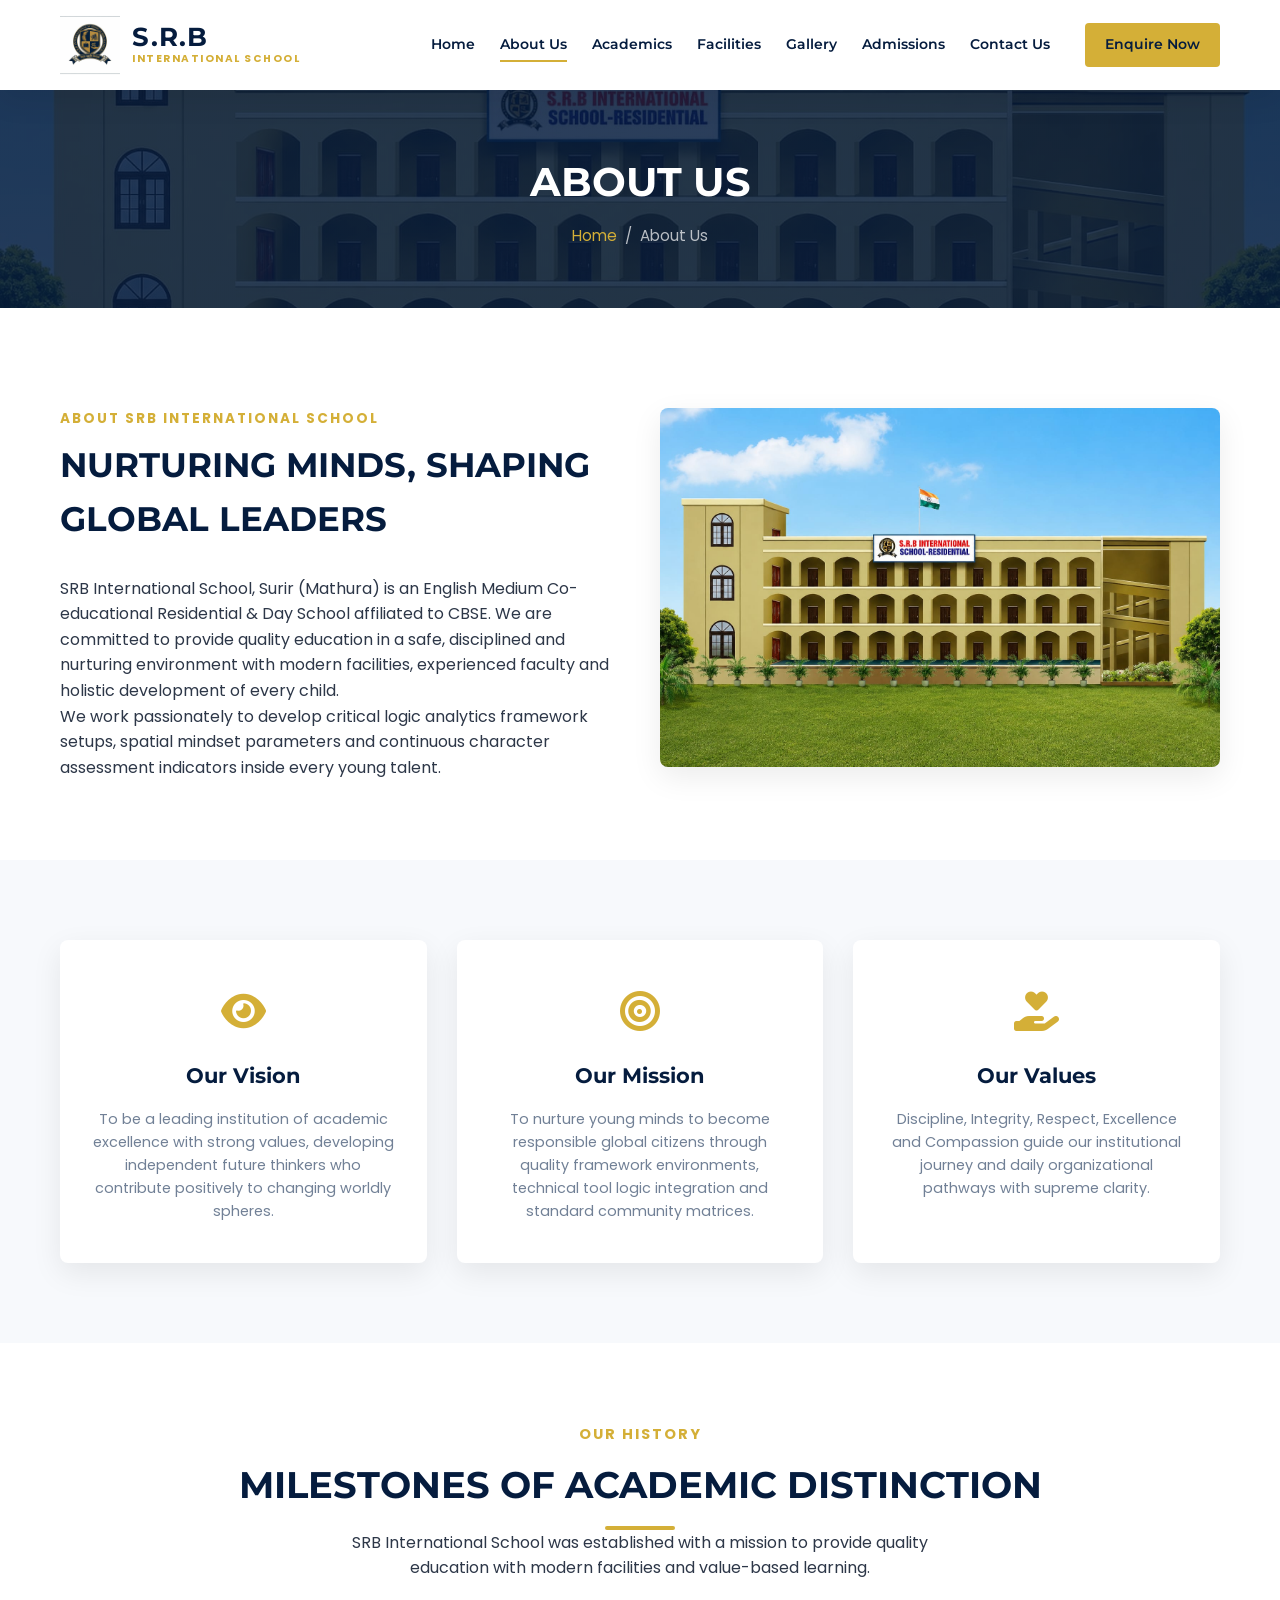
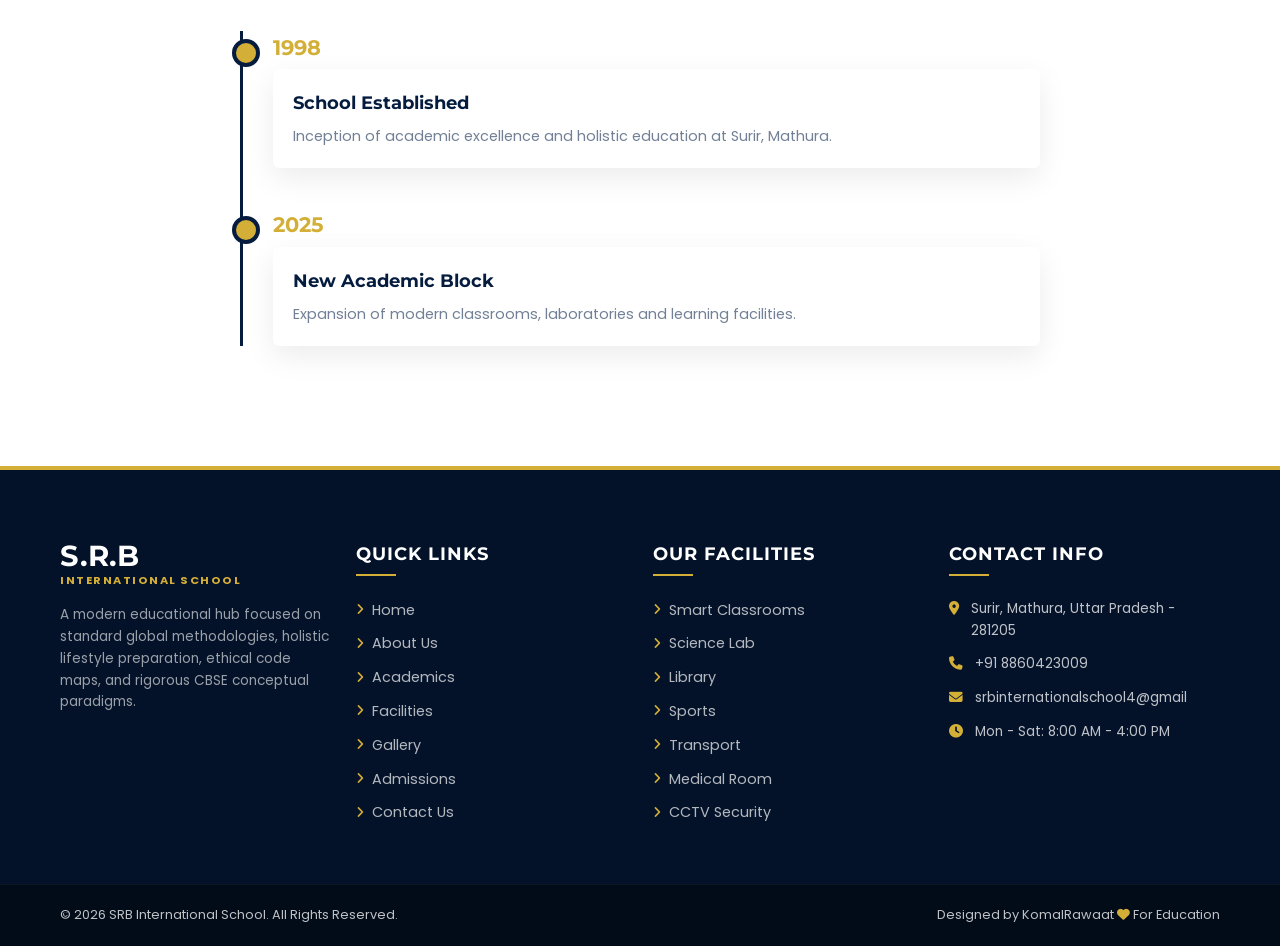
==== about.html @ 1f89658c "Initial SRB School Website" ====
<!DOCTYPE html>
<html lang="en">
<head>
    <meta charset="UTF-8">
    <meta name="viewport" content="width=device-width, initial-scale=1.0">
    <title>About Us | SRB International School</title>

    <link rel="stylesheet" href="assets/css/style.css">

    <link rel="stylesheet"
    href="https://cdnjs.cloudflare.com/ajax/libs/font-awesome/6.5.1/css/all.min.css">
</head>
<body>

<header class="main-header">
    <div class="container navbar">
        <a href="index.html" class="logo">
            		<div class="logo-icon">
    <img src="assets/images/logo.jpeg" alt="SRB International School Logo">
</div>
            <div class="logo-text">
                <h1>S.R.B</h1>
                <p>INTERNATIONAL SCHOOL</p>
            </div>
        </a>
        <nav class="nav-menu">
            <a href="index.html">Home</a>
            <a href="about.html" class="active">About Us</a>
            <a href="academics.html">Academics</a>
            <a href="facilities.html">Facilities</a>
            <a href="gallery.html">Gallery</a>
            <a href="admissions.html">Admissions</a>
            <a href="contact.html">Contact Us</a>
            <a href="admissions.html" class="btn btn-gold btn-nav">Enquire Now</a>
        </nav>
        <button class="hamburger">
            <span></span>
            <span></span>
            <span></span>
        </button>
    </div>
</header>

<section class="sub-hero" style="background-image: linear-gradient(rgba(5, 28, 62, 0.85), rgba(5, 28, 62, 0.85)), url('assets/images/campus/school-building.jpg');">
    <div class="container text-center">
        <h2>ABOUT US</h2>
        <p><a href="index.html">Home</a> &nbsp;/&nbsp; About Us</p>
    </div>
</section>

<section class="about-intro section-padding">
    <div class="container grid-2">
        <div>
            <div class="section-title-left">
                <span>ABOUT SRB INTERNATIONAL SCHOOL</span>
                <h2>Nurturing Minds, Shaping Global Leaders</h2>
            </div>
            <p>SRB International School, Surir (Mathura) is an English Medium Co-educational Residential & Day School affiliated to CBSE. We are committed to provide quality education in a safe, disciplined and nurturing environment with modern facilities, experienced faculty and holistic development of every child.</p>
            <p>We work passionately to develop critical logic analytics framework setups, spatial mindset parameters and continuous character assessment indicators inside every young talent.</p>
        </div>
        <div>
           <img src="assets/images/campus/school-building.jpg" alt="SRB International School Campus" class="img-rounded shadow">
        </div>
    </div>
</section>

<section class="vision-mission section-padding bg-light">
    <div class="container grid-3">
        <div class="vmv-card">
            <div class="vmv-icon"><i class="fas fa-eye"></i></div>
            <h3>Our Vision</h3>
            <p>To be a leading institution of academic excellence with strong values, developing independent future thinkers who contribute positively to changing worldly spheres.</p>
        </div>
        <div class="vmv-card">
            <div class="vmv-icon"><i class="fas fa-bullseye"></i></div>
            <h3>Our Mission</h3>
            <p>To nurture young minds to become responsible global citizens through quality framework environments, technical tool logic integration and standard community matrices.</p>
        </div>
        <div class="vmv-card">
            <div class="vmv-icon"><i class="fas fa-hand-holding-heart"></i></div>
            <h3>Our Values</h3>
            <p>Discipline, Integrity, Respect, Excellence and Compassion guide our institutional journey and daily organizational pathways with supreme clarity.</p>
        </div>
    </div>
</section>

<section class="history-timeline section-padding">
    <div class="container">

        <div class="section-title text-center">
            <span>OUR HISTORY</span>

            <h2>Milestones of Academic Distinction</h2>

            <p class="max-w-600">
                SRB International School was established with a mission to provide quality education with modern facilities and value-based learning.
            </p>
        </div>

        <div class="timeline-wrapper">

            <div class="timeline-item">
                <div class="timeline-year">1998</div>

                <div class="timeline-content">
                    <h3>School Established</h3>

                    <p>
                        Inception of academic excellence and holistic education at Surir, Mathura.
                    </p>
                </div>
            </div>

            <div class="timeline-item">
                <div class="timeline-year">2025</div>

                <div class="timeline-content">
                    <h3>New Academic Block</h3>

                    <p>
                        Expansion of modern classrooms, laboratories and learning facilities.
                    </p>
                </div>
            </div>

        </div>

    </div>
</section>
<footer class="footer">
    <div class="container grid-4">
        <div class="footer-col">
            <div class="footer-logo">
                <h2>S.R.B</h2>
                <p>INTERNATIONAL SCHOOL</p>
            </div>
            <p class="footer-about-text">A modern educational hub focused on standard global methodologies, holistic lifestyle preparation, ethical code maps, and rigorous CBSE conceptual paradigms.</p>
        </div>
        <div class="footer-col">
            <h3>QUICK LINKS</h3>
            <ul class="footer-links">
                <li><a href="index.html">Home</a></li>
                <li><a href="about.html">About Us</a></li>
                <li><a href="academics.html">Academics</a></li>
                <li><a href="facilities.html">Facilities</a></li>
                <li><a href="gallery.html">Gallery</a></li>
                <li><a href="admissions.html">Admissions</a></li>
                <li><a href="contact.html">Contact Us</a></li>
            </ul>
        </div>
        <div class="footer-col">
            <h3>OUR FACILITIES</h3>
            <ul class="footer-links">
                <li><a href="facilities.html">Smart Classrooms</a></li>
                <li><a href="facilities.html">Science Lab</a></li>
                <li><a href="facilities.html">Library</a></li>
                <li><a href="facilities.html">Sports</a></li>
                <li><a href="facilities.html">Transport</a></li>
                <li><a href="facilities.html">Medical Room</a></li>
                <li><a href="facilities.html">CCTV Security</a></li>
            </ul>
        </div>
        <div class="footer-col">
            <h3>CONTACT INFO</h3>
            <ul class="footer-contact">
                <li><i class="fas fa-map-marker-alt"></i> Surir, Mathura, Uttar Pradesh - 281205</li>
                <li><i class="fas fa-phone"></i> +91 8860423009</li>
                <li><i class="fas fa-envelope"></i> srbinternationalschool4@gmail</li>
                <li><i class="fas fa-clock"></i> Mon - Sat: 8:00 AM - 4:00 PM</li>
            </ul>
        </div>
    </div>
    <div class="footer-bottom">
        <div class="container footer-bottom-content">
            <p>&copy; 2026 SRB International School. All Rights Reserved.</p>
            <p>Designed by KomalRawaat <i class="fas fa-heart" style="color: #d4af37;"></i> For Education</p>
        </div>
    </div>
</footer>

<script src="assets/js/script.js"></script>
</body>
</html>
---- assets/css/style.css ----
/* CSS STYLING PARADIGMS - SRB INTERNATIONAL SCHOOL */
@import url('https://fonts.googleapis.com/css2?family=Montserrat:wght@400;500;600;700;800&family=Poppins:wght@300;400;500;600&display=swap');

:root {
--primary-blue: #051c3e;
--secondary-blue: #0b3266;
--gold: #d4af37;
--gold-hover: #bda030;
--light-grey: #f7f9fc;
--dark-text: #2d3748;
--light-text: #718096;
--white: #ffffff;
--transition-fast: all 0.3s cubic-bezier(0.4, 0, 0.2, 1);
--shadow-premium: 0 10px 30px rgba(0, 0, 0, 0.08);
}

/* Base Document Overrides */

*{
margin: 0;
padding: 0;
box-sizing: border-box;
}

html {
scroll-behavior: smooth;
font-size: 16px;
}

body {
font-family: 'Poppins', sans-serif;
color: var(--dark-text);
line-height: 1.6;
background-color: var(--white);
overflow-x: hidden;
}

h1, h2, h3, h4, h5, h6 {
font-family: 'Montserrat', sans-serif;
color: var(--primary-blue);
font-weight: 700;
}

a {
text-decoration: none;
color: inherit;
transition: var(--transition-fast);
}

img {
max-width: 100%;
height: auto;
display: block;
}

.shadow{
box-shadow: var(--shadow-premium);
}

/* Layout Utilities */
.container {
width: 100%;
max-width: 1200px;
margin: 0 auto;
padding: 0 20px;
}

.section-padding {
padding: 80px 0;
}

.logo-icon{
width:60px;
height:60px;
background:none;
}

.logo-icon img{
width:100%;
height:100%;
object-fit:contain;
}

.bg-light { background-color: var(--light-grey); }
.bg-blue { background-color: var(--primary-blue); }
.text-white { color: var(--white); }
.text-white-50 { color: rgba(255, 255, 255, 0.7); }
.gold-text { color: var(--gold); }
.bold { font-weight: 600; }
.text-center { text-align: center; }
.mt-2 { margin-top: 10px; }
.mt-3 { margin-top: 20px; }
.mt-4 { margin-top: 35px; }
.mt-5 { margin-top: 50px; }
.mb-2 { margin-bottom: 10px; }
.mb-3 { margin-bottom: 20px; }
.mb-4 { margin-bottom: 30px; }
.pb-2 { padding-bottom: 10px; }
.w-100 { width: 100%; }
.max-w-600 { max-width: 600px; margin-left: auto; margin-right: auto; }
.max-w-800 { max-width: 800px; margin-left: auto; margin-right: auto; }
.border-bottom { border-bottom: 1px solid rgba(0,0,0,0.1); }
.img-rounded { border-radius: 8px; }
.overflow-hidden { overflow: hidden; }

.grid-2 { display: grid; grid-template-columns: repeat(auto-fit, minmax(450px, 1fr)); gap: 40px; }
.grid-2-wide {
    display: grid;
    grid-template-columns: 1fr 1fr;
    gap: 50px;
    align-items: start;
}
.grid-3 { display: grid; grid-template-columns: repeat(auto-fit, minmax(320px, 1fr)); gap: 30px; }
.grid-4 { display: grid; grid-template-columns: repeat(auto-fit, minmax(240px, 1fr)); gap: 25px; }
.flex-center { display: flex; justify-content: center; align-items: center; }

/* Section Header Typography */
.section-title { margin-bottom: 50px; }
.section-title span { color: var(--gold); font-size: 0.9rem; font-weight: 700; letter-spacing: 2px; text-transform: uppercase; display: block; margin-bottom: 10px; }
.section-title h2 { font-size: 2.3rem; position: relative; padding-bottom: 15px; text-transform: uppercase; }
.section-title h2::after { content: ''; position: absolute; bottom: 0; left: 50%; transform: translateX(-50%); width: 70px; height: 4px; background: var(--gold); border-radius: 2px; }

.section-title-left { margin-bottom: 30px; }
.section-title-left span { color: var(--gold); font-size: 0.85rem; font-weight: 700; letter-spacing: 2px; text-transform: uppercase; display: block; margin-bottom: 8px; }
.section-title-left h2 { font-size: 2.1rem; text-transform: uppercase; }

/* Interactive UI Elements Button sets */
.btn {
display: inline-flex;
align-items: center;
gap: 10px;
padding: 12px 28px;
font-family: 'Montserrat', sans-serif;
font-weight: 600;
font-size: 0.9rem;
border-radius: 4px;
cursor: pointer;
transition: var(--transition-fast);
border: 2px solid transparent;
}
.btn-gold { background-color: var(--gold); color: var(--primary-blue); }
.btn-gold:hover { background-color: var(--gold-hover); transform: translateY(-2px); }
.btn-blue { background-color: var(--primary-blue); color: var(--white); }
.btn-blue:hover { background-color: var(--secondary-blue); transform: translateY(-2px); }
.btn-outline { background-color: transparent; border-color: var(--white); color: var(--white); }
.btn-outline:hover { background-color: var(--white); color: var(--primary-blue); }
.btn-lg { padding: 15px 35px; font-size: 1rem; }

/* Top Layout Header Component */
.top-bar { background-color: var(--primary-blue); color: var(--white); font-size: 0.85rem; padding: 10px 0; border-bottom: 1px solid rgba(255,255,255,0.1); }
.top-bar-content { display: flex; justify-content: space-between; align-items: center; flex-wrap: wrap; gap: 10px; }
.top-info { display: flex; gap: 20px; flex-wrap: wrap; }
.top-info span i { color: var(--gold); margin-right: 5px; }
.top-social { display: flex; gap: 15px; }
.top-social a { color: rgba(255,255,255,0.8); }
.top-social a:hover { color: var(--gold); }

/* Sticky Main Navigation Header */
/* Sticky Main Navigation Header */
.main-header {
    background-color: var(--white);
    box-shadow: var(--shadow-premium);
    position: sticky;
    top: 0;
    z-index: 1000;
    padding: 15px 0;
}

.navbar {
    display: flex;
    justify-content: space-between;
    align-items: center;
}

.logo {
    display: flex;
    align-items: center;
    gap: 12px;
}

.logo-icon {
    width: 60px;
    height: 60px;
    background: none;
    display: flex;
    align-items: center;
    justify-content: center;
}

.logo-icon img {
    width: 100%;
    height: 100%;
    object-fit: contain;
}

.logo-text h1 {
    font-size: 1.6rem;
    line-height: 1.1;
    letter-spacing: 1px;
    color: var(--primary-blue);
}

.logo-text p {
    font-size: 0.65rem;
    font-weight: 700;
    letter-spacing: 1.5px;
    color: var(--gold);
}

.nav-menu {
    display: flex;
    align-items: center;
    gap: 25px;
}

.nav-menu a {
    font-family: 'Montserrat', sans-serif;
    font-weight: 600;
    font-size: 0.9rem;
    color: var(--primary-blue);
    position: relative;
    padding: 5px 0;
}

.nav-menu a:not(.btn-nav)::after {
    content: '';
    position: absolute;
    bottom: 0;
    left: 0;
    width: 0;
    height: 2px;
    background-color: var(--gold);
    transition: var(--transition-fast);
}

.nav-menu a:not(.btn-nav):hover::after,
.nav-menu a.active::after {
    width: 100%;
}

.btn-nav {
    margin-left: 10px;
    padding: 8px 18px !important;
}

.hamburger { display: none; background: none; border: none; cursor: pointer; flex-direction: column; gap: 6px; }
.hamburger span { display: block; width: 25px; height: 3px; background-color: var(--primary-blue); transition: var(--transition-fast); }

/* Main Screen Hero Layout banner */
.hero-banner { background-size: cover; background-position: center; min-height: 80vh; display: flex; align-items: center; color: var(--white); padding: 60px 0; }
.hero-content { max-width: 800px; }
.hero-content h4 { color: var(--gold); font-size: 1.1rem; letter-spacing: 3px; margin-bottom: 15px; }
.hero-content h2 { font-size: 3.5rem; color: var(--white); line-height: 1.2; margin-bottom: 10px; }
.hero-content h3 { font-size: 1.8rem; color: rgba(255,255,255,0.9); font-weight: 500; margin-bottom: 25px; }
.hero-content p { font-size: 1.1rem; color: rgba(255,255,255,0.8); margin-bottom: 35px; max-width: 650px; }
.hero-btns { display: flex; gap: 20px; flex-wrap: wrap; }

/* Subpage Hero Title Blocks */
.sub-hero { background-size: cover; background-position: center; padding: 60px 0; color: var(--white); margin-bottom: 20px; }
.sub-hero h2 { font-size: 2.5rem; color: var(--white); text-transform: uppercase; margin-bottom: 10px; }
.sub-hero p { font-size: 0.95rem; color: rgba(255,255,255,0.7); }
.sub-hero p a { color: var(--gold); }

/* Welcome Section Components */
.welcome-text p { color: var(--light-text); margin-bottom: 20px; }
.welcome-img { position: relative; }
.welcome-img img { width: 100%; border-radius: 8px; box-shadow: var(--shadow-premium); object-fit: cover; height: 400px; }
.experience-badge { position: absolute; bottom: -20px; left: -20px; background-color: var(--gold); color: var(--primary-blue); padding: 20px; border-radius: 8px; box-shadow: var(--shadow-premium); text-align: center; }
.experience-badge h3 { font-size: 2rem; color: var(--primary-blue); line-height: 1; }
.experience-badge p { font-size: 0.8rem; font-weight: 700; text-transform: uppercase; }

/* Feature Element Cards */
.feature-card { background-color: var(--white); padding: 35px 25px; border-radius: 6px; box-shadow: var(--shadow-premium); border-bottom: 3px solid transparent; transition: var(--transition-fast); text-align: center; }
.feature-card:hover { border-bottom-color: var(--gold); transform: translateY(-5px); }
.icon-box { width: 65px; height: 65px; border-radius: 50%; background-color: rgba(5, 28, 62, 0.05); color: var(--primary-blue); display: flex; align-items: center; justify-content: center; font-size: 1.8rem; margin: 0 auto 20px; transition: var(--transition-fast); }
.feature-card:hover .icon-box { background-color: var(--primary-blue); color: var(--gold); }
.feature-card h3 { font-size: 1.15rem; margin-bottom: 12px; }
.feature-card p { font-size: 0.9rem; color: var(--light-text); }

/* Academic Programs Grid elements */
.program-card { background-color: var(--white); border-radius: 8px; overflow: hidden; box-shadow: var(--shadow-premium); transition: var(--transition-fast); }
.program-card:hover { transform: translateY(-5px); }
.program-img img { width: 100%; height: 220px; object-fit: cover; transition: var(--transition-fast); }
.program-card:hover .program-img img { transform: scale(1.05); }
.program-info { padding: 25px; }
.program-info h3 { font-size: 1.25rem; margin-bottom: 12px; }
.program-info p { font-size: 0.9rem; color: var(--light-text); margin-bottom: 15px; }
.text-link { font-weight: 600; color: var(--gold); font-size: 0.9rem; display: inline-flex; align-items: center; gap: 5px; }
.text-link:hover { color: var(--primary-blue); }

/* Facility Mini Modules */
.facility-item-home { background-color: var(--white); padding: 25px; border-radius: 6px; box-shadow: var(--shadow-premium); display: flex; flex-direction: column; gap: 10px; transition: var(--transition-fast); }
.facility-item-home:hover { background-color: var(--primary-blue); color: var(--white); }
.facility-item-home i { font-size: 2rem; color: var(--gold); margin-bottom: 5px; }
.facility-item-home h3 { font-size: 1.15rem; }
.facility-item-home:hover h3 { color: var(--white); }
.facility-item-home p { font-size: 0.9rem; color: var(--light-text); }
.facility-item-home:hover p { color: rgba(255,255,255,0.8); }

/* Campus Preview Images layout block */
.gallery-preview-item { overflow: hidden; border-radius: 6px; height: 200px; box-shadow: var(--shadow-premium); }
.gallery-preview-item img { width: 100%; height: 100%; object-fit: cover; transition: var(--transition-fast); }
.gallery-preview-item:hover img { transform: scale(1.08); filter: brightness(0.8); }

/* Parental Testimonials Section elements */
.testimonial-card { background-color: rgba(255, 255, 255, 0.05); padding: 30px; border-radius: 8px; border: 1px solid rgba(255,255,255,0.1); display: flex; flex-direction: column; justify-content: space-between; }
.stars { color: var(--gold); margin-bottom: 15px; font-size: 0.85rem; }
.testimonial-card p { font-style: italic; font-size: 0.95rem; color: rgba(255,255,255,0.8); margin-bottom: 20px; }
.parent-info h4 { color: var(--white); font-size: 1rem; }
.parent-info span { font-size: 0.8rem; color: var(--gold); font-weight: 500; }

/* CTAs Banner layouts */
.admissions-cta { background-size: cover; background-position: center; color: var(--primary-blue); }
.admissions-cta h2 { font-size: 2.3rem; margin-bottom: 10px; color: var(--primary-blue); text-transform: uppercase; }
.admissions-cta p { font-size: 1.1rem; font-weight: 500; margin-bottom: 25px; }

/* Vision Mission values elements block */
.vmv-card { background-color: var(--white); padding: 40px 30px; border-radius: 8px; box-shadow: var(--shadow-premium); text-align: center; }
.vmv-icon { font-size: 2.5rem; color: var(--gold); margin-bottom: 15px; }
.vmv-card h3 { font-size: 1.3rem; margin-bottom: 15px; }
.vmv-card p { font-size: 0.9rem; color: var(--light-text); }

/* History timeline setup architecture */
.timeline-wrapper { position: relative; max-width: 800px; margin: 40px auto 0; padding-left: 30px; border-left: 3px solid var(--primary-blue); }
.timeline-item { position: relative; margin-bottom: 40px; }
.timeline-year { font-family: 'Montserrat', sans-serif; font-size: 1.3rem; font-weight: 700; color: var(--gold); margin-bottom: 5px; }
.timeline-content { background-color: var(--white); padding: 20px; border-radius: 6px; box-shadow: var(--shadow-premium); }
.timeline-content h3 { font-size: 1.1rem; margin-bottom: 8px; }
.timeline-content p { font-size: 0.9rem; color: var(--light-text); }
.timeline-item::before { content: ''; position: absolute; left: -41.5px; top: 8px; width: 20px; height: 20px; border-radius: 50%; background-color: var(--gold); border: 4px solid var(--primary-blue); }

/* Academic approach cards detailed lists */
.approach-item { background-color: var(--white); padding: 25px 20px; border-radius: 6px; box-shadow: var(--shadow-premium); }
.approach-icon { font-size: 2.2rem; color: var(--primary-blue); margin-bottom: 12px; }
.approach-item h3 { font-size: 1.1rem; margin-bottom: 8px; }
.approach-item p { font-size: 0.85rem; color: var(--light-text); }

.academic-level-card { background-color: var(--white); border-radius: 10px; overflow: hidden; box-shadow: var(--shadow-premium); margin-bottom: 45px; }
.level-img img { width: 100%; height: 100%; min-height: 320px; object-fit: cover; }
.level-details { padding: 40px; }
.level-details h3 { font-size: 1.8rem; margin-bottom: 10px; }
.level-list { list-style: none; margin-top: 20px; }
.level-list li { display: flex; align-items: center; gap: 10px; margin-bottom: 10px; font-size: 0.95rem; font-weight: 500; }
.academic-level-card.inverse .level-details { order: 1; }
.academic-level-card.inverse .level-img { order: 2; }

/* Assessment components block layout info */
.assessment-box { display: flex; flex-direction: column; gap: 4px; background-color: var(--light-grey); padding: 20px; border-radius: 6px; margin-top: 15px; border-left: 4px solid var(--primary-blue); }
.assessment-box h4 { display: flex; align-items: center; gap: 10px; font-size: 1.05rem; }
.assessment-box p { font-size: 0.9rem; color: var(--light-text); margin-left: 20px; }
.assessment-illustration { min-height: 300px; display: flex; align-items: center; justify-content: center; }

/* Detailed Facility showcases grid blocks */
.facility-card-detailed { background-color: var(--white); border-radius: 8px; overflow: hidden; box-shadow: var(--shadow-premium); }
.fac-img img { width: 100%; height: 210px; object-fit: cover; }
.fac-content { padding: 25px; }
.fac-content h3 { font-size: 1.2rem; margin-bottom: 10px; }
.fac-content p { font-size: 0.88rem; color: var(--light-text); }
.transport-img-box img { width: 100%; height: 100%; object-fit: cover; min-height: 350px; }

/* Gallery Layout grid & Lightbox system */
.gallery-filters { gap: 15px; margin-bottom: 35px; flex-wrap: wrap; }
.filter-btn { background-color: var(--light-grey); border: none; padding: 10px 22px; font-family: 'Montserrat', sans-serif; font-weight: 600; font-size: 0.85rem; border-radius: 4px; cursor: pointer; transition: var(--transition-fast); color: var(--primary-blue); }
.filter-btn.active, .filter-btn:hover { background-color: var(--primary-blue); color: var(--white); }

.gallery-grid { display: grid; grid-template-columns: repeat(auto-fill, minmax(280px, 1fr)); gap: 20px; }
.gallery-item { position: relative; border-radius: 6px; overflow: hidden; box-shadow: var(--shadow-premium); cursor: pointer; height: 220px; }
.gallery-item img { width: 100%; height: 100%; object-fit: cover; transition: var(--transition-fast); }
.gallery-overlay { position: absolute; inset: 0; background-color: rgba(5, 28, 62, 0.8); display: flex; align-items: center; justify-content: center; font-size: 1.8rem; color: var(--gold); opacity: 0; transition: var(--transition-fast); }
.gallery-item:hover img { transform: scale(1.06); }
.gallery-item:hover .gallery-overlay { opacity: 1; }

.lightbox { position: fixed; inset: 0; background-color: rgba(0,0,0,0.9); z-index: 2000; display: none; align-items: center; justify-content: center; padding: 20px; }
.lightbox-img { max-width: 90%; max-height: 85vh; border-radius: 4px; box-shadow: 0 0 20px rgba(0,0,0,0.5); }
.lightbox-close { position: absolute; top: 30px; right: 40px; font-size: 3rem; color: var(--white); cursor: pointer; transition: var(--transition-fast); }
.lightbox-close:hover { color: var(--gold); }

/* Admissions criteria tables & form styles */
.process-timeline { display: flex; flex-direction: column; gap: 25px; margin-top: 30px; }
.process-step { display: flex; gap: 20px; align-items: flex-start; }
.step-num { background-color: var(--primary-blue); color: var(--gold); font-family: 'Montserrat', sans-serif; font-weight: 700; font-size: 1.2rem; width: 50px; height: 50px; border-radius: 50%; display: flex; align-items: center; justify-content: center; flex-shrink: 0; }
.step-txt h3 { font-size: 1.15rem; margin-bottom: 5px; }
.step-txt p { font-size: 0.9rem; color: var(--light-text); }

.table-info { width: 100%; border-collapse: collapse; margin-bottom: 15px; }
.table-info th, .table-info td { text-align: left; padding: 12px; border-bottom: 1px solid rgba(0,0,0,0.08); font-size: 0.9rem; }
.table-info th { font-family: 'Montserrat', sans-serif; background-color: rgba(5, 28, 62, 0.04); color: var(--primary-blue); font-weight: 600; }

.enquiry-form .form-grid { display: grid; grid-template-columns: repeat(auto-fit, minmax(340px, 1fr)); gap: 20px; }
.form-group { display: flex; flex-direction: column; gap: 6px; }
.form-group label { font-size: 0.85rem; font-weight: 500; font-family: 'Montserrat', sans-serif; color: rgba(255,255,255,0.9); }
.enquiry-form label { color: var(--white); }
.contact-form-card label { color: var(--primary-blue); }
.form-control { background-color: var(--white); border: 1px solid rgba(0,0,0,0.15); padding: 10px 12px; font-size: 0.9rem; font-family: inherit; border-radius: 4px; color: var(--dark-text); transition: var(--transition-fast); width: 100%; }
.form-control:focus { outline: none; border-color: var(--gold); box-shadow: 0 0 0 3px rgba(212, 175, 55, 0.2); }
select.form-control { cursor: pointer; }

/* 
Contact specific layout items & maps modules */
.contact-detail-item { display: flex; gap: 20px; align-items: flex-start; margin-bottom: 25px; }
.cd-icon { width: 45px; height: 45px; border-radius: 4px; background-color: rgba(5, 28, 62, 0.05); color: var(--primary-blue); display: flex; align-items: center; justify-content: center; font-size: 1.2rem; flex-shrink: 0; }
.contact-detail-item h3 { font-size: 1.1rem; margin-bottom: 4px; }
.contact-detail-item p { font-size: 0.9rem; color: var(--light-text); }
.contact-form-card {
    background-color: var(--white);
    padding: 30px;
    max-width: 650px;
    margin: 0 auto;
}
.contact-form-card h3 { font-size: 1.4rem; margin-bottom: 5px; }

.map-placeholder-box { background-color: #e2e8f0; padding: 60px 0; border-top: 1px solid rgba(0,0,0,0.05); }
.mock-map-view { background-color: #cbd5e1; border: 2px dashed #94a3b8; height: 300px; display: flex; align-items: center; justify-content: center; font-family: 'Montserrat', sans-serif; font-weight: 600; font-size: 0.9rem; color: #64748b; border-radius: 6px; }

/* Professional Footer System rules */
.footer { background-color: #031229; color: rgba(255, 255, 255, 0.75); padding: 70px 0 0; font-size: 0.9rem; border-top: 4px solid var(--gold); }
.footer-col h3 { color: var(--white); font-size: 1.1rem; margin-bottom: 22px; position: relative; padding-bottom: 8px; text-transform: uppercase; letter-spacing: 1px; }
.footer-col h3::after { content: ''; position: absolute; bottom: 0; left: 0; width: 40px; height: 2px; background-color: var(--gold); }
.footer-logo h2 { color: var(--white); font-size: 1.8rem; line-height: 1.1; }
.footer-logo p { color: var(--gold); font-size: 0.7rem; font-weight: 700; letter-spacing: 1.5px; margin-bottom: 15px; }
.footer-about-text { font-size: 0.85rem; line-height: 1.6; color: rgba(255,255,255,0.6); }

.footer-links { list-style: none; }
.footer-links li { margin-bottom: 10px; }
.footer-links a { color: rgba(255, 255, 255, 0.7); display: inline-flex; align-items: center; }
.footer-links a:hover { color: var(--gold); transform: translateX(5px); }
.footer-links a::before { content: '\f105'; font-family: 'Font Awesome 5 Free'; font-weight: 900; margin-right: 8px; color: var(--gold); font-size: 0.8rem; }

.footer-contact { list-style: none; }
.footer-contact li { display: flex; gap: 12px; align-items: flex-start; margin-bottom: 12px; font-size: 0.85rem; }
.footer-contact i { color: var(--gold); margin-top: 4px; }

.footer-bottom { background-color: #020b18; padding: 20px 0; margin-top: 50px; border-top: 1px solid rgba(255,255,255,0.05); font-size: 0.8rem; }
.footer-bottom-content { display: flex; justify-content: space-between; align-items: center; flex-wrap: wrap; gap: 10px; }

/* Responsive Adaptability Breakpoint Rules */
@media (max-width: 992px) {
html { font-size: 15px; }
.nav-menu { display: none; position: absolute; top: 100%; left: 0; width: 100%; background-color: var(--white); flex-direction: column; padding: 30px; box-shadow: 0 10px 20px rgba(0,0,0,0.1); gap: 20px; align-items: flex-start; }
.nav-menu.active { display: flex; }
.btn-nav { margin-left: 0; width: 100%; justify-content: center; }
.hamburger { display: flex; }
.hamburger.active span:nth-child(1) { transform: rotate(45deg) translate(6px, 6px); }
.hamburger.active span:nth-child(2) { opacity: 0; }
.hamburger.active span:nth-child(3) { transform: rotate(-45deg) translate(6px, -6px); }
.academic-level-card, .academic-level-card.inverse { grid-template-columns: 1fr; }
.academic-level-card.inverse .level-details { order: 2; }
.academic-level-card.inverse .level-img { order: 1; }
.level-img img { min-height: 240px; height: 240px; }
}

@media (max-width: 768px) {
.hero-content h2 { font-size: 2.3rem; }
.hero-content h3 { font-size: 1.3rem; }
.section-title h2 { font-size: 1.8rem; }
.grid-2, .grid-3, .grid-4, .grid-2-wide { grid-template-columns: 1fr; }
.welcome-img img { height: 280px; }
.experience-badge { left: 10px; bottom: 10px; padding: 12px; }
}


@keyframes fadeIn {
    from{
        opacity:0;
        transform:translateY(10px);
    }
    to{
        opacity:1;
        transform:translateY(0);
    }
}
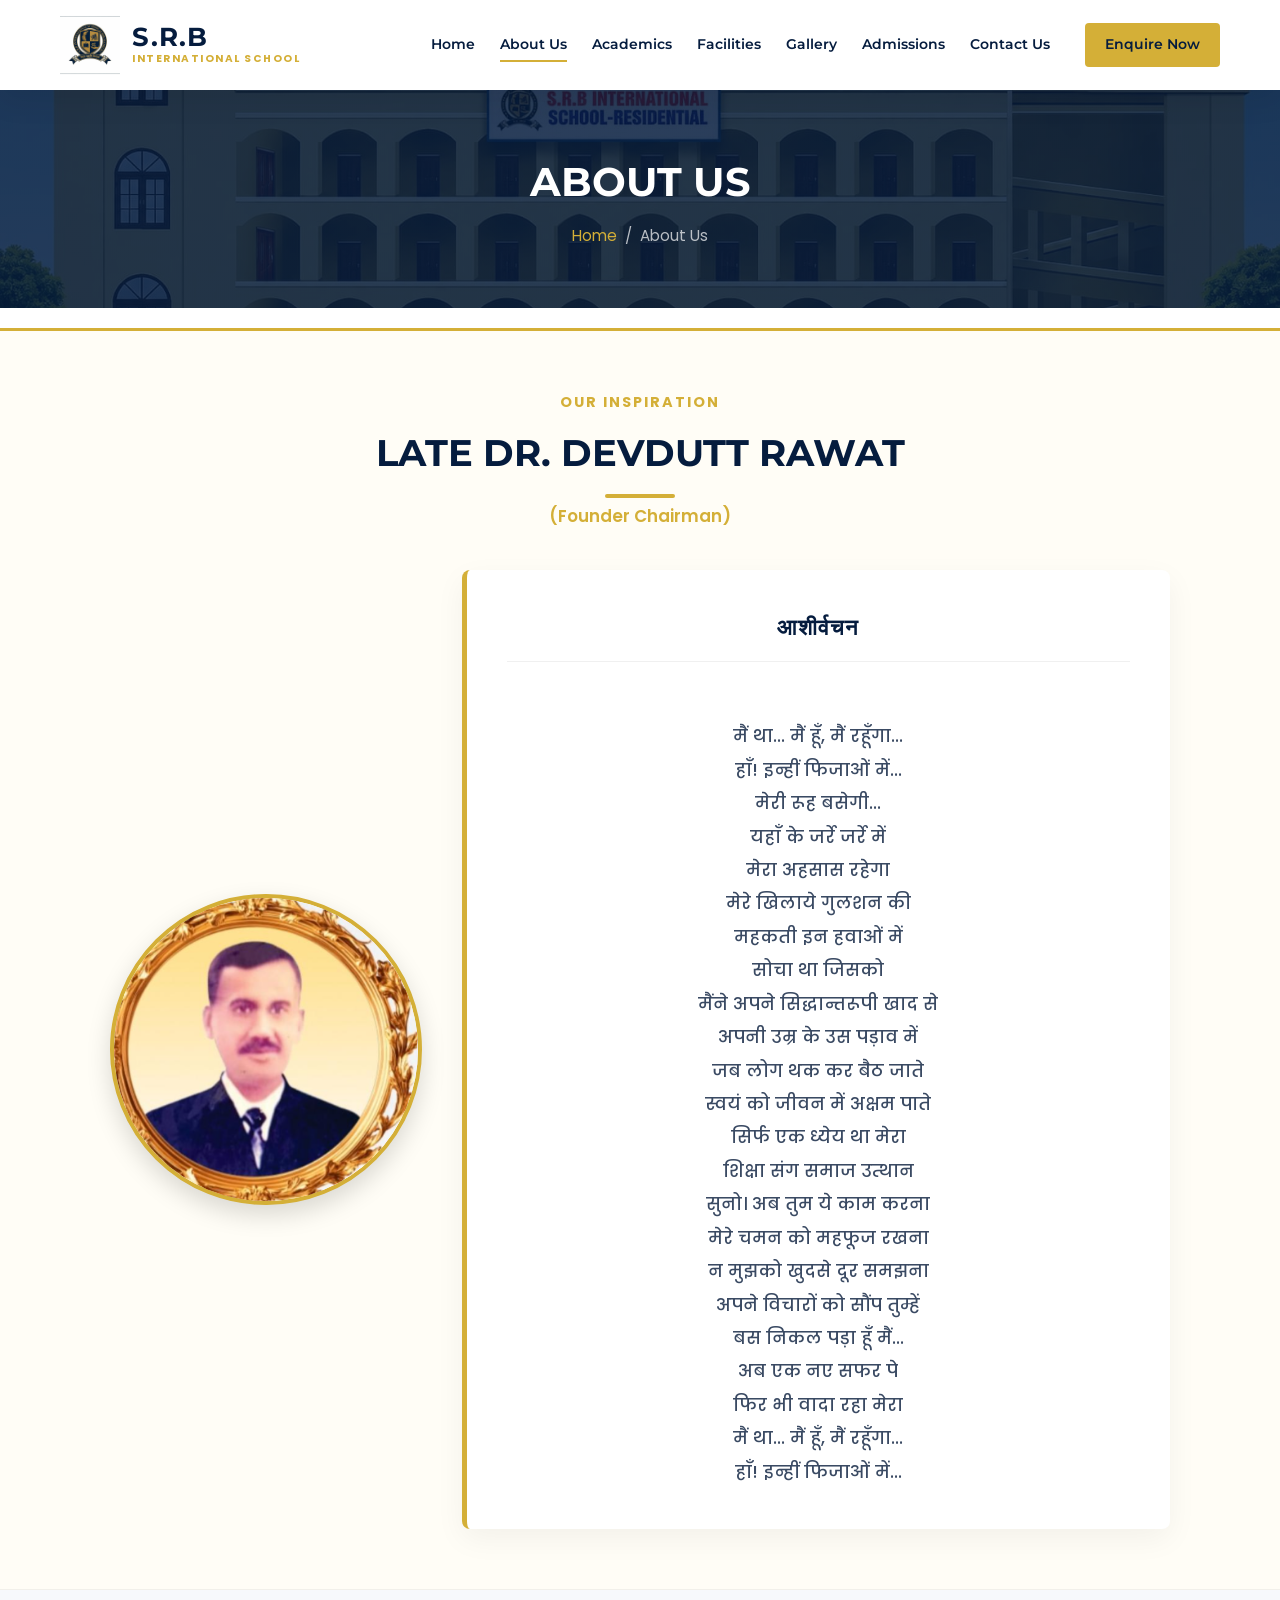
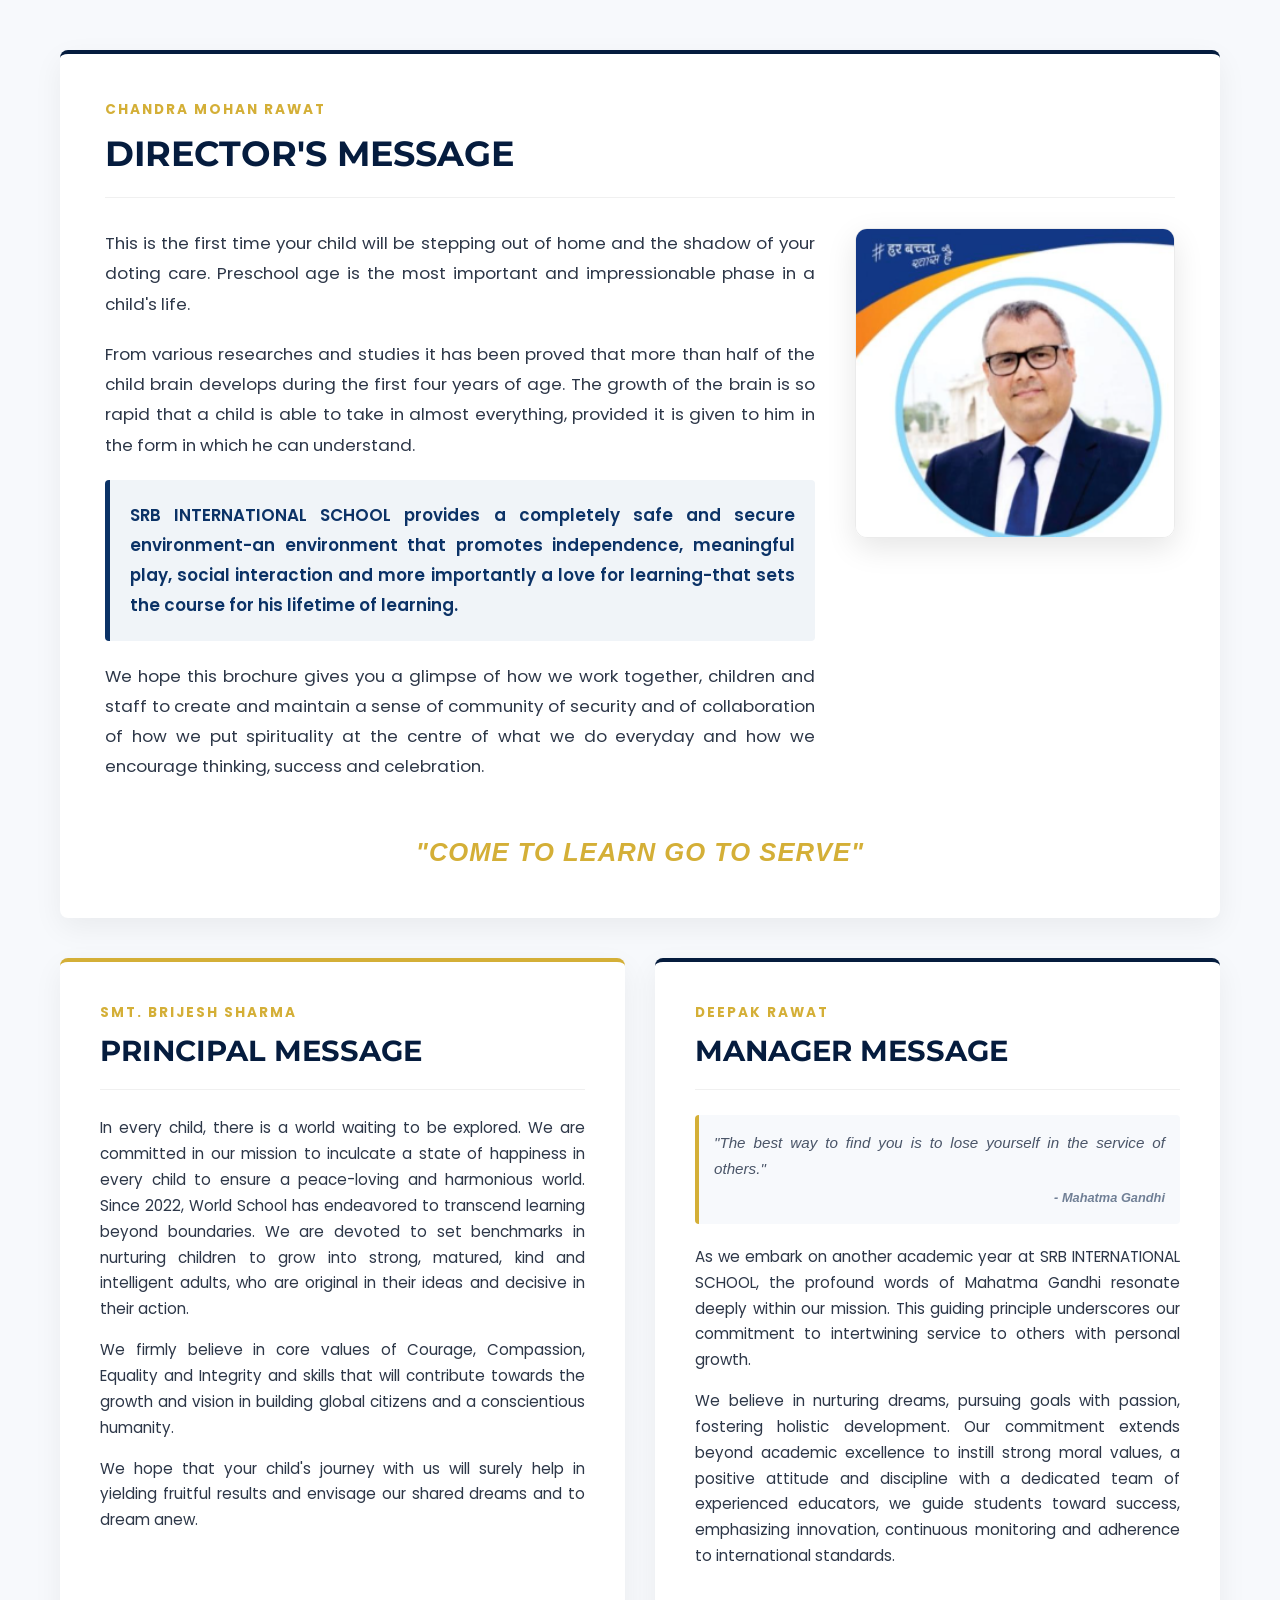
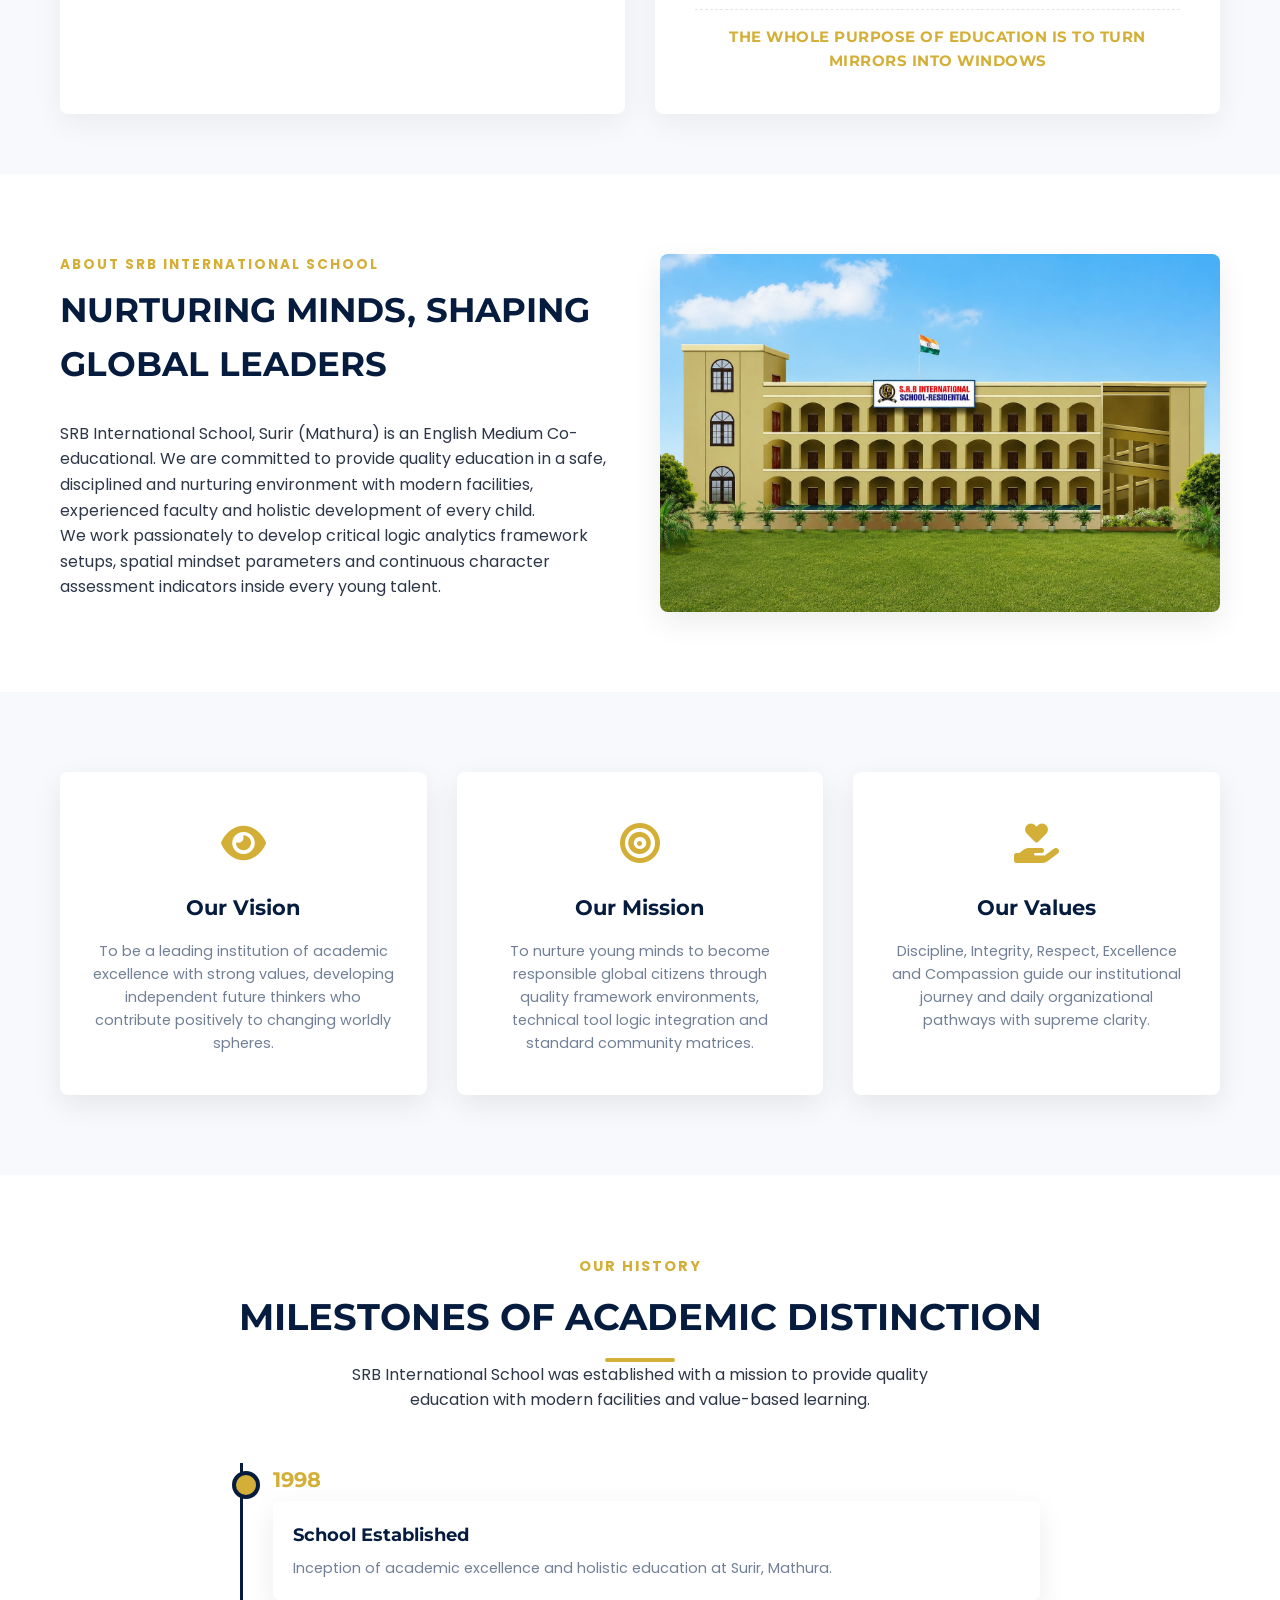
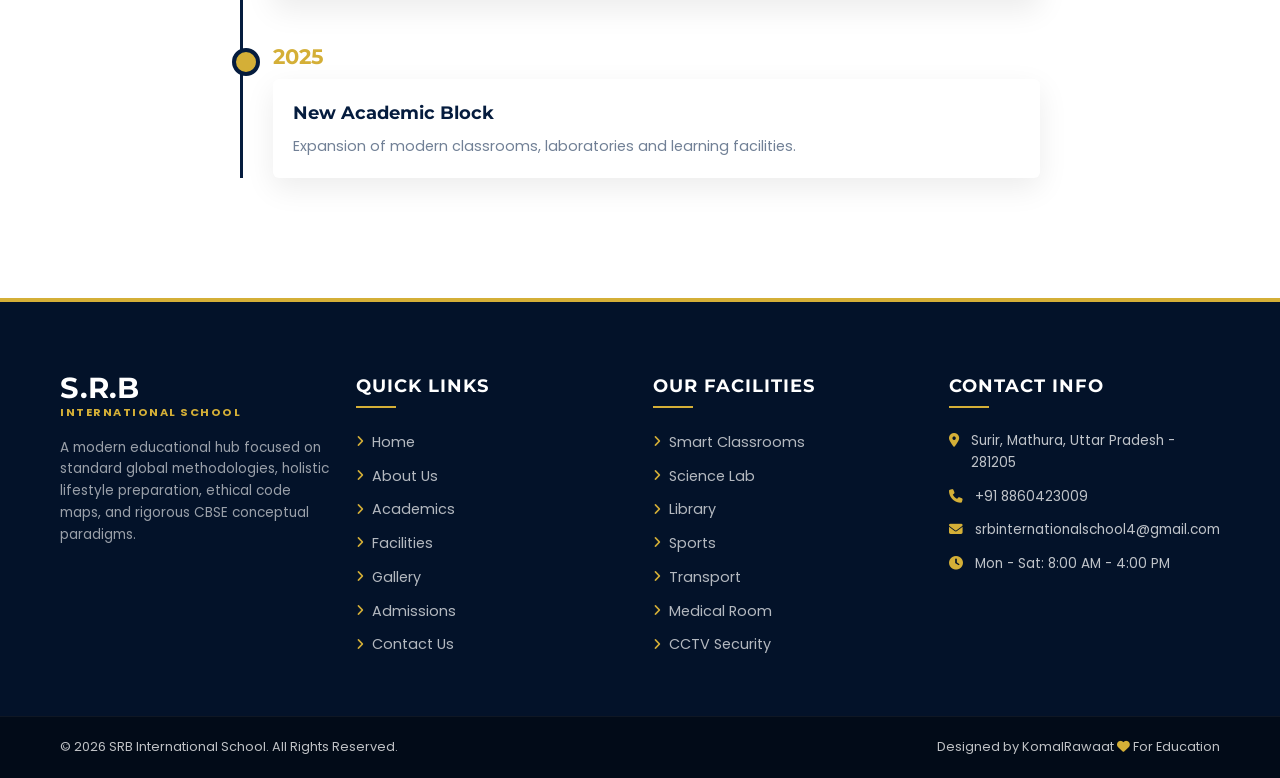
==== commit a6ff1281: "school enhances website" ====
--- a/about.html
+++ b/about.html
@@ -4,20 +4,18 @@
     <meta charset="UTF-8">
     <meta name="viewport" content="width=device-width, initial-scale=1.0">
     <title>About Us | SRB International School</title>
-
-    <link rel="stylesheet" href="assets/css/style.css">
-
-    <link rel="stylesheet"
-    href="https://cdnjs.cloudflare.com/ajax/libs/font-awesome/6.5.1/css/all.min.css">
+    <link rel="stylesheet" href="./assets/css/style.css">
+    <!--    <link rel="stylesheet" href="assets/css/style.css">-->
+    <link rel="stylesheet" href="https://cdnjs.cloudflare.com/ajax/libs/font-awesome/6.5.1/css/all.min.css">
 </head>
 <body>
 
 <header class="main-header">
     <div class="container navbar">
         <a href="index.html" class="logo">
-            		<div class="logo-icon">
-    <img src="assets/images/logo.jpeg" alt="SRB International School Logo">
-</div>
+            <div class="logo-icon">
+                <img src="assets/images/logo.jpeg" alt="SRB International School Logo">
+            </div>
             <div class="logo-text">
                 <h1>S.R.B</h1>
                 <p>INTERNATIONAL SCHOOL</p>
@@ -48,6 +46,122 @@
     </div>
 </section>
 
+<!-- Our Inspiration Section (2-Column Photo + Text Layout) -->
+<section class="inspiration-section" style="padding: 60px 0; background-color: #fffdf6; border-top: 3px solid var(--gold); border-bottom: 1px solid rgba(0,0,0,0.05); width: 100%; display: block; clear: both;">
+    <div class="container" style="max-width: 1100px; margin: 0 auto; padding: 0 20px;">
+        <div class="section-title text-center" style="margin-bottom: 40px; text-align: center;">
+            <span style="color: var(--gold); font-size: 0.9rem; font-weight: 700; letter-spacing: 2px; text-transform: uppercase; display: block; margin-bottom: 10px;">OUR INSPIRATION</span>
+            <h2 style="font-size: 2.3rem; font-family: 'Montserrat', sans-serif; color: var(--primary-blue); font-weight: 700; text-transform: uppercase; margin: 0;">Late Dr. Devdutt Rawat</h2>
+            <p style="color: var(--gold); font-weight: 600; font-size: 1.05rem; margin-top: 5px;">(Founder Chairman)</p>
+        </div>
+
+        <div style="display: flex; flex-wrap: wrap; gap: 40px; align-items: center; justify-content: center;">
+            <!-- Founder Photo Container -->
+            <div style="flex: 1; min-width: 280px; max-width: 340px; text-align: center;">
+                <img src="assets/team/founder.png" alt="Late Dr. Devdutt Rawat" style="width: 100%; border-radius: 50%; box-shadow: 0 10px 25px rgba(0,0,0,0.15); border: 4px solid var(--gold); background-color: #ffffff;">
+            </div>
+            <!-- Founder Text Box -->
+            <div class="inspiration-box shadow" style="background-color: #ffffff; padding: 40px; border-radius: 8px; border-left: 5px solid var(--gold); box-shadow: 0 10px 30px rgba(0,0,0,0.05); flex: 2; min-width: 320px; box-sizing: border-box;">
+                <h3 style="text-align: center; color: var(--primary-blue); font-family: 'Montserrat', sans-serif; font-size: 1.4rem; font-weight: 700; letter-spacing: 1px; border-bottom: 1px solid rgba(0,0,0,0.06); padding-bottom: 15px; margin-bottom: 25px;">आशीर्वचन</h3>
+                <div class="hindi-content" style="font-size: 1.1rem; line-height: 1.9; color: #3a4a63; font-weight: 500; text-align: center; white-space: pre-line; font-family: 'Poppins', sans-serif;">
+                    मैं था... मैं हूँ, मैं रहूँगा...
+                    हाँ! इन्हीं फिजाओं में...
+                    मेरी रूह बसेगी...
+                    यहाँ के जर्रे जर्रे में
+                    मेरा अहसास रहेगा
+                    मेरे खिलाये गुलशन की
+                    महकती इन हवाओं में
+                    सोचा था जिसको
+                    मैंने अपने सिद्धान्तरूपी खाद से
+                    अपनी उम्र के उस पड़ाव में
+                    जब लोग थक कर बैठ जाते
+                    स्वयं को जीवन में अक्षम पाते
+                    सिर्फ एक ध्येय था मेरा
+                    शिक्षा संग समाज उत्थान
+                    सुनो। अब तुम ये काम करना
+                    मेरे चमन को महफूज रखना
+                    न मुझको खुदसे दूर समझना
+                    अपने विचारों को सौंप तुम्हें
+                    बस निकल पड़ा हूँ मैं...
+                    अब एक नए सफर पे
+                    फिर भी वादा रहा मेरा
+                    मैं था... मैं हूँ, मैं रहूँगा...
+                    हाँ! इन्हीं फिजाओं में...
+                </div>
+            </div>
+        </div>
+    </div>
+</section>
+
+<!-- Messages Layout Container (100% Standalone Width Fixed with Director Photo) -->
+<section class="leadership-messages" style="padding: 60px 0; background-color: #f7f9fc; width: 100%; clear: both; display: block; box-sizing: border-box;">
+    <div class="container" style="max-width: 1200px; margin: 0 auto; padding: 0 20px; box-sizing: border-box;">
+
+        <!-- Director Message Layout Box (2-Column Split System) -->
+        <div class="director-box" style="background-color: #ffffff; padding: 45px; border-radius: 8px; box-shadow: 0 10px 30px rgba(0,0,0,0.06); border-top: 4px solid #051c3e; margin-bottom: 40px; width: 100%; display: block; clear: both; box-sizing: border-box;">
+            <div style="margin-bottom: 30px; border-bottom: 1px solid rgba(0,0,0,0.06); padding-bottom: 15px;">
+                <span style="color: #d4af37; font-size: 0.85rem; font-weight: 700; letter-spacing: 2px; text-transform: uppercase; display: block; margin-bottom: 5px;">CHANDRA MOHAN RAWAT</span>
+                <h2 style="font-size: 2.2rem; color: #051c3e; font-family: 'Montserrat', sans-serif; font-weight: 700; margin: 0; text-transform: uppercase;">Director's Message</h2>
+            </div>
+
+            <div style="display: flex; flex-wrap: wrap; gap: 40px; align-items: flex-start; justify-content: center; width: 100%;">
+                <!-- Director Text Block -->
+                <div style="flex: 2; min-width: 320px; font-size: 1.05rem; color: #2d3748; line-height: 1.8; font-family: 'Poppins', sans-serif;">
+                    <p style="margin-bottom: 20px; text-align: justify;">This is the first time your child will be stepping out of home and the shadow of your doting care. Preschool age is the most important and impressionable phase in a child's life.</p>
+                    <p style="margin-bottom: 20px; text-align: justify;">From various researches and studies it has been proved that more than half of the child brain develops during the first four years of age. The growth of the brain is so rapid that a child is able to take in almost everything, provided it is given to him in the form in which he can understand.</p>
+                    <p style="font-weight: 600; color: #0b3266; margin-bottom: 20px; background-color: #f0f4f8; padding: 20px; border-radius: 4px; border-left: 5px solid #0b3266; text-align: justify;">SRB INTERNATIONAL SCHOOL provides a completely safe and secure environment-an environment that promotes independence, meaningful play, social interaction and more importantly a love for learning-that sets the course for his lifetime of learning.</p>
+                    <p style="margin-bottom: 20px; text-align: justify;">We hope this brochure gives you a glimpse of how we work together, children and staff to create and maintain a sense of community of security and of collaboration of how we put spirituality at the centre of what we do everyday and how we encourage thinking, success and celebration.</p>
+                </div>
+                <!-- Director Photo Block -->
+                <div style="flex: 1; min-width: 280px; max-width: 320px; text-align: center;">
+                    <img src="assets/team/director.png" alt="Chandra Mohan Rawat" style="width: 100%; border-radius: 12px; box-shadow: 0 10px 30px rgba(0,0,0,0.1); border: 1px solid rgba(0,0,0,0.08);">
+                </div>
+            </div>
+            <h4 style="text-align: center; color: #d4af37; font-size: 1.6rem; font-style: italic; font-weight: 700; font-family: 'Montserrat', sans-serif; margin: 30px 0 0 0; letter-spacing: 1px; clear: both; display: block;">"COME TO LEARN GO TO SERVE"</h4>
+        </div>
+
+        <!-- Principal & Manager Content Grid -->
+        <div class="custom-grid-wrapper" style="display: flex; flex-wrap: wrap; gap: 30px; width: 100%; clear: both; margin-top: 20px; box-sizing: border-box;">
+
+            <!-- Principal Message Layout Box -->
+            <div class="pm-box" style="background-color: #ffffff; padding: 40px; border-radius: 8px; box-shadow: 0 10px 30px rgba(0,0,0,0.06); border-top: 4px solid #d4af37; flex: 1; min-width: 320px; box-sizing: border-box;">
+                <div style="margin-bottom: 25px; border-bottom: 1px solid rgba(0,0,0,0.06); padding-bottom: 15px;">
+                    <span style="color: #d4af37; font-size: 0.85rem; font-weight: 700; letter-spacing: 2px; text-transform: uppercase; display: block; margin-bottom: 5px;">SMT. BRIJESH SHARMA</span>
+                    <h2 style="font-size: 1.8rem; color: #051c3e; font-family: 'Montserrat', sans-serif; font-weight: 700; margin: 0; text-transform: uppercase;">Principal Message</h2>
+                </div>
+                <div style="font-size: 0.95rem; color: #2d3748; line-height: 1.7; font-family: 'Poppins', sans-serif; text-align: justify;">
+                    <p style="margin-bottom: 15px;">In every child, there is a world waiting to be explored. We are committed in our mission to inculcate a state of happiness in every child to ensure a peace-loving and harmonious world. Since 2022, World School has endeavored to transcend learning beyond boundaries. We are devoted to set benchmarks in nurturing children to grow into strong, matured, kind and intelligent adults, who are original in their ideas and decisive in their action.</p>
+                    <p style="margin-bottom: 15px;">We firmly believe in core values of Courage, Compassion, Equality and Integrity and skills that will contribute towards the growth and vision in building global citizens and a conscientious humanity.</p>
+                    <p style="margin: 0;">We hope that your child's journey with us will surely help in yielding fruitful results and envisage our shared dreams and to dream anew.</p>
+                </div>
+            </div>
+
+            <!-- Manager Message Layout Box -->
+            <div class="mm-box" style="background-color: #ffffff; padding: 40px; border-radius: 8px; box-shadow: 0 10px 30px rgba(0,0,0,0.06); border-top: 4px solid #051c3e; flex: 1; min-width: 320px; display: flex; flex-direction: column; justify-content: space-between; box-sizing: border-box;">
+                <div>
+                    <div style="margin-bottom: 25px; border-bottom: 1px solid rgba(0,0,0,0.06); padding-bottom: 15px;">
+                        <span style="color: #d4af37; font-size: 0.85rem; font-weight: 700; letter-spacing: 2px; text-transform: uppercase; display: block; margin-bottom: 5px;">DEEPAK RAWAT</span>
+                        <h2 style="font-size: 1.8rem; color: #051c3e; font-family: 'Montserrat', sans-serif; font-weight: 700; margin: 0; text-transform: uppercase;">Manager Message</h2>
+                    </div>
+                    <div style="font-size: 0.95rem; color: #2d3748; line-height: 1.7; font-family: 'Poppins', sans-serif; text-align: justify;">
+                        <blockquote style="font-style: italic; background: #f7f9fc; padding: 15px; border-radius: 4px; border-left: 4px solid #d4af37; margin-bottom: 20px; font-weight: 500; color: #4a5568;">
+                            "The best way to find you is to lose yourself in the service of others." <br>
+                            <span style="display: block; text-align: right; font-size: 0.8rem; font-weight: 600; color: #718096; margin-top: 5px;">- Mahatma Gandhi</span>
+                        </blockquote>
+                        <p style="margin-bottom: 15px;">As we embark on another academic year at SRB INTERNATIONAL SCHOOL, the profound words of Mahatma Gandhi resonate deeply within our mission. This guiding principle underscores our commitment to intertwining service to others with personal growth.</p>
+                        <p style="margin-bottom: 15px;">We believe in nurturing dreams, pursuing goals with passion, fostering holistic development. Our commitment extends beyond academic excellence to instill strong moral values, a positive attitude and discipline with a dedicated team of experienced educators, we guide students toward success, emphasizing innovation, continuous monitoring and adherence to international standards.</p>
+                    </div>
+                </div>
+                <h4 style="color: #d4af37; font-size: 0.95rem; font-weight: 700; font-family: 'Montserrat', sans-serif; text-align: center; border-top: 1px dashed rgba(0,0,0,0.1); padding-top: 15px; margin-top: 25px; text-transform: uppercase; letter-spacing: 0.5px;">
+                    THE WHOLE PURPOSE OF EDUCATION IS TO TURN MIRRORS INTO WINDOWS
+                </h4>
+            </div>
+
+        </div>
+
+    </div>
+</section>
+
 <section class="about-intro section-padding">
     <div class="container grid-2">
         <div>
@@ -55,11 +169,11 @@
                 <span>ABOUT SRB INTERNATIONAL SCHOOL</span>
                 <h2>Nurturing Minds, Shaping Global Leaders</h2>
             </div>
-            <p>SRB International School, Surir (Mathura) is an English Medium Co-educational Residential & Day School affiliated to CBSE. We are committed to provide quality education in a safe, disciplined and nurturing environment with modern facilities, experienced faculty and holistic development of every child.</p>
+            <p>SRB International School, Surir (Mathura) is an English Medium Co-educational. We are committed to provide quality education in a safe, disciplined and nurturing environment with modern facilities, experienced faculty and holistic development of every child.</p>
             <p>We work passionately to develop critical logic analytics framework setups, spatial mindset parameters and continuous character assessment indicators inside every young talent.</p>
         </div>
         <div>
-           <img src="assets/images/campus/school-building.jpg" alt="SRB International School Campus" class="img-rounded shadow">
+            <img src="assets/images/campus/school-building.jpg" alt="SRB International School Campus" class="img-rounded shadow">
         </div>
     </div>
 </section>
@@ -86,47 +200,32 @@
 
 <section class="history-timeline section-padding">
     <div class="container">
-
         <div class="section-title text-center">
             <span>OUR HISTORY</span>
-
             <h2>Milestones of Academic Distinction</h2>
-
             <p class="max-w-600">
                 SRB International School was established with a mission to provide quality education with modern facilities and value-based learning.
             </p>
         </div>
-
         <div class="timeline-wrapper">
-
             <div class="timeline-item">
                 <div class="timeline-year">1998</div>
-
                 <div class="timeline-content">
                     <h3>School Established</h3>
-
-                    <p>
-                        Inception of academic excellence and holistic education at Surir, Mathura.
-                    </p>
-                </div>
-            </div>
-
+                    <p>Inception of academic excellence and holistic education at Surir, Mathura.</p>
+                </div>
+            </div>
             <div class="timeline-item">
                 <div class="timeline-year">2025</div>
-
                 <div class="timeline-content">
                     <h3>New Academic Block</h3>
-
-                    <p>
-                        Expansion of modern classrooms, laboratories and learning facilities.
-                    </p>
-                </div>
-            </div>
-
-        </div>
-
-    </div>
-</section>
+                    <p>Expansion of modern classrooms, laboratories and learning facilities.</p>
+                </div>
+            </div>
+        </div>
+    </div>
+</section>
+
 <footer class="footer">
     <div class="container grid-4">
         <div class="footer-col">
@@ -165,7 +264,7 @@
             <ul class="footer-contact">
                 <li><i class="fas fa-map-marker-alt"></i> Surir, Mathura, Uttar Pradesh - 281205</li>
                 <li><i class="fas fa-phone"></i> +91 8860423009</li>
-                <li><i class="fas fa-envelope"></i> srbinternationalschool4@gmail</li>
+                <li><i class="fas fa-envelope"></i> srbinternationalschool4@gmail.com</li>
                 <li><i class="fas fa-clock"></i> Mon - Sat: 8:00 AM - 4:00 PM</li>
             </ul>
         </div>
@@ -180,4 +279,4 @@
 
 <script src="assets/js/script.js"></script>
 </body>
-</html>
+</html>
--- a/assets/css/style.css
+++ b/assets/css/style.css
@@ -468,4 +468,18 @@
         opacity:1;
         transform:translateY(0);
     }
-}
+
+    /* ==========================================================================
+       CBSE Mandatory Disclosure Dropdown Fix
+       ========================================================================== */
+    .nav-dropdown-container:hover .custom-hover-menu {
+        display: block !important;
+        opacity: 1 !important;
+        visibility: visible !important;
+    }
+
+    .custom-hover-menu a:hover {
+        background-color: #f7f9fc !important;
+        color: #d4af37 !important;
+    }
+}
--- a/assets/css/style.css
+++ b/assets/css/style.css
@@ -468,4 +468,18 @@
         opacity:1;
         transform:translateY(0);
     }
-}
+
+    /* ==========================================================================
+       CBSE Mandatory Disclosure Dropdown Fix
+       ========================================================================== */
+    .nav-dropdown-container:hover .custom-hover-menu {
+        display: block !important;
+        opacity: 1 !important;
+        visibility: visible !important;
+    }
+
+    .custom-hover-menu a:hover {
+        background-color: #f7f9fc !important;
+        color: #d4af37 !important;
+    }
+}
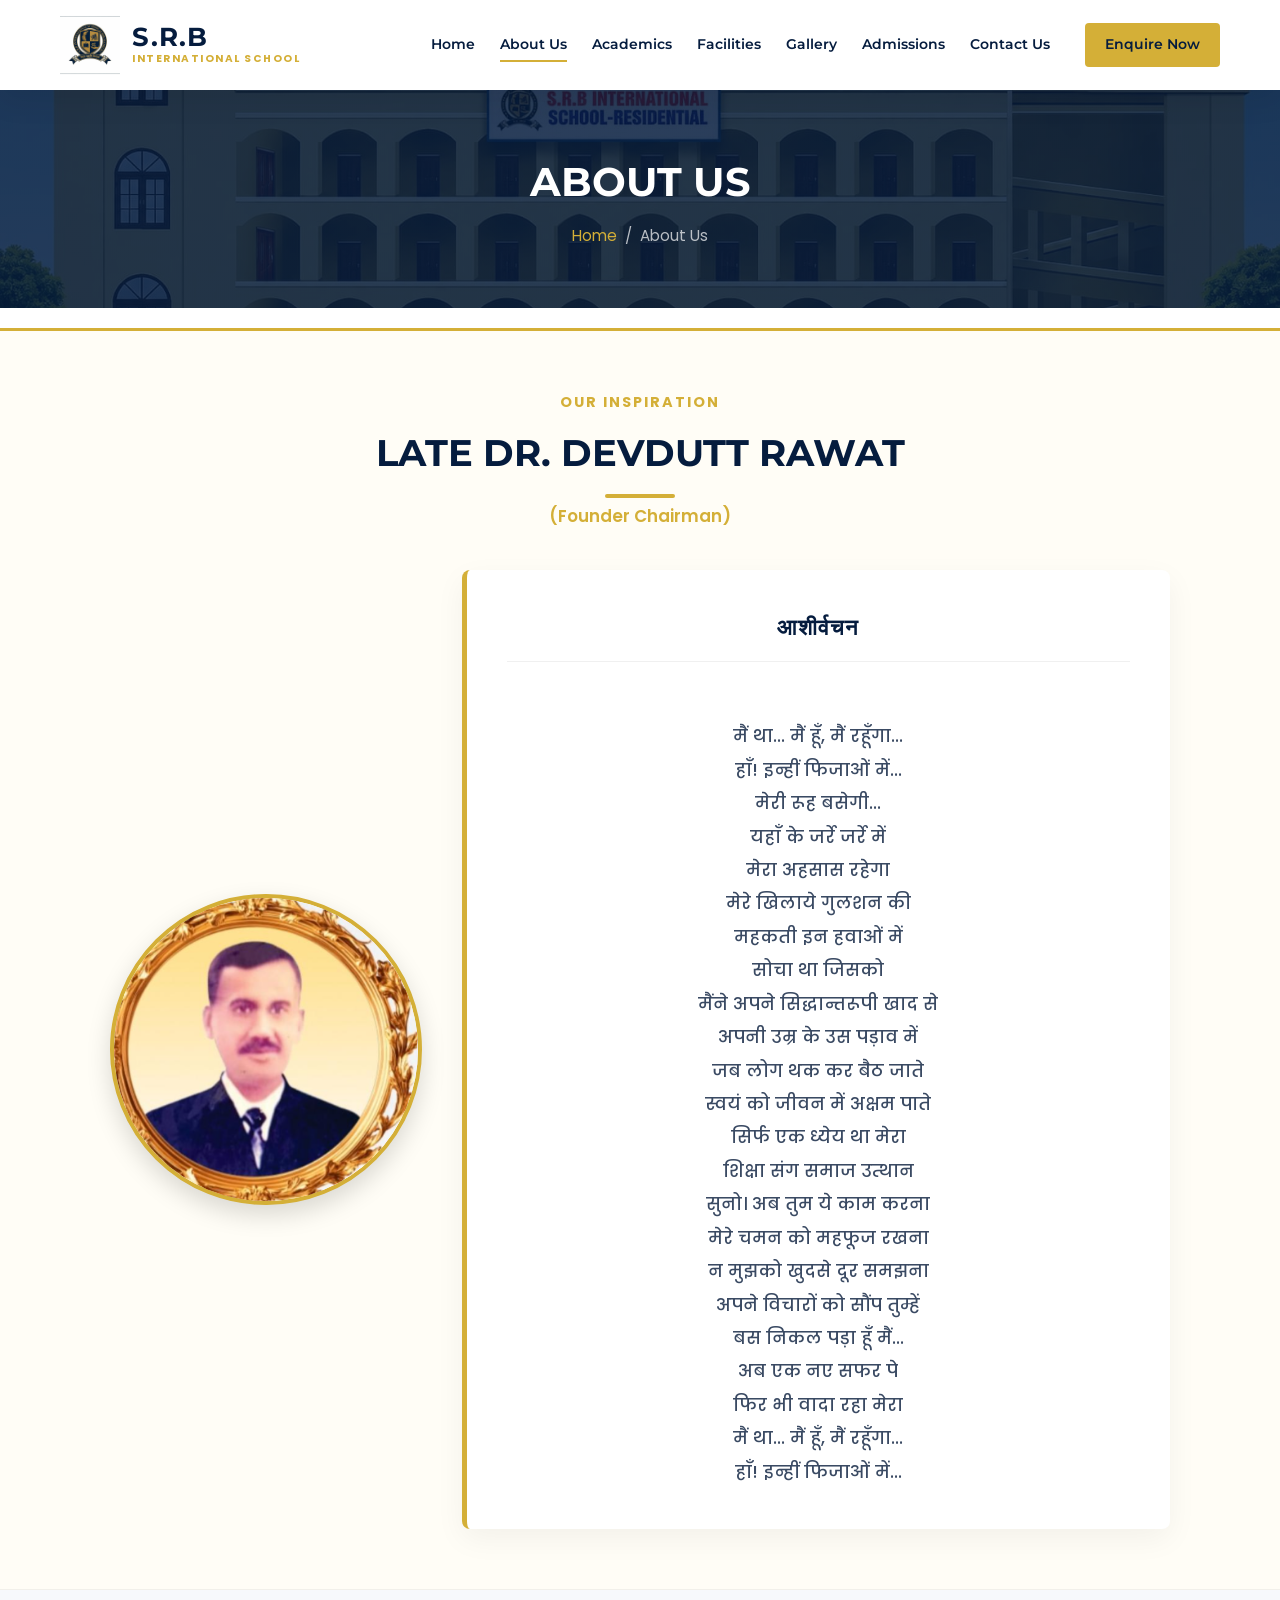
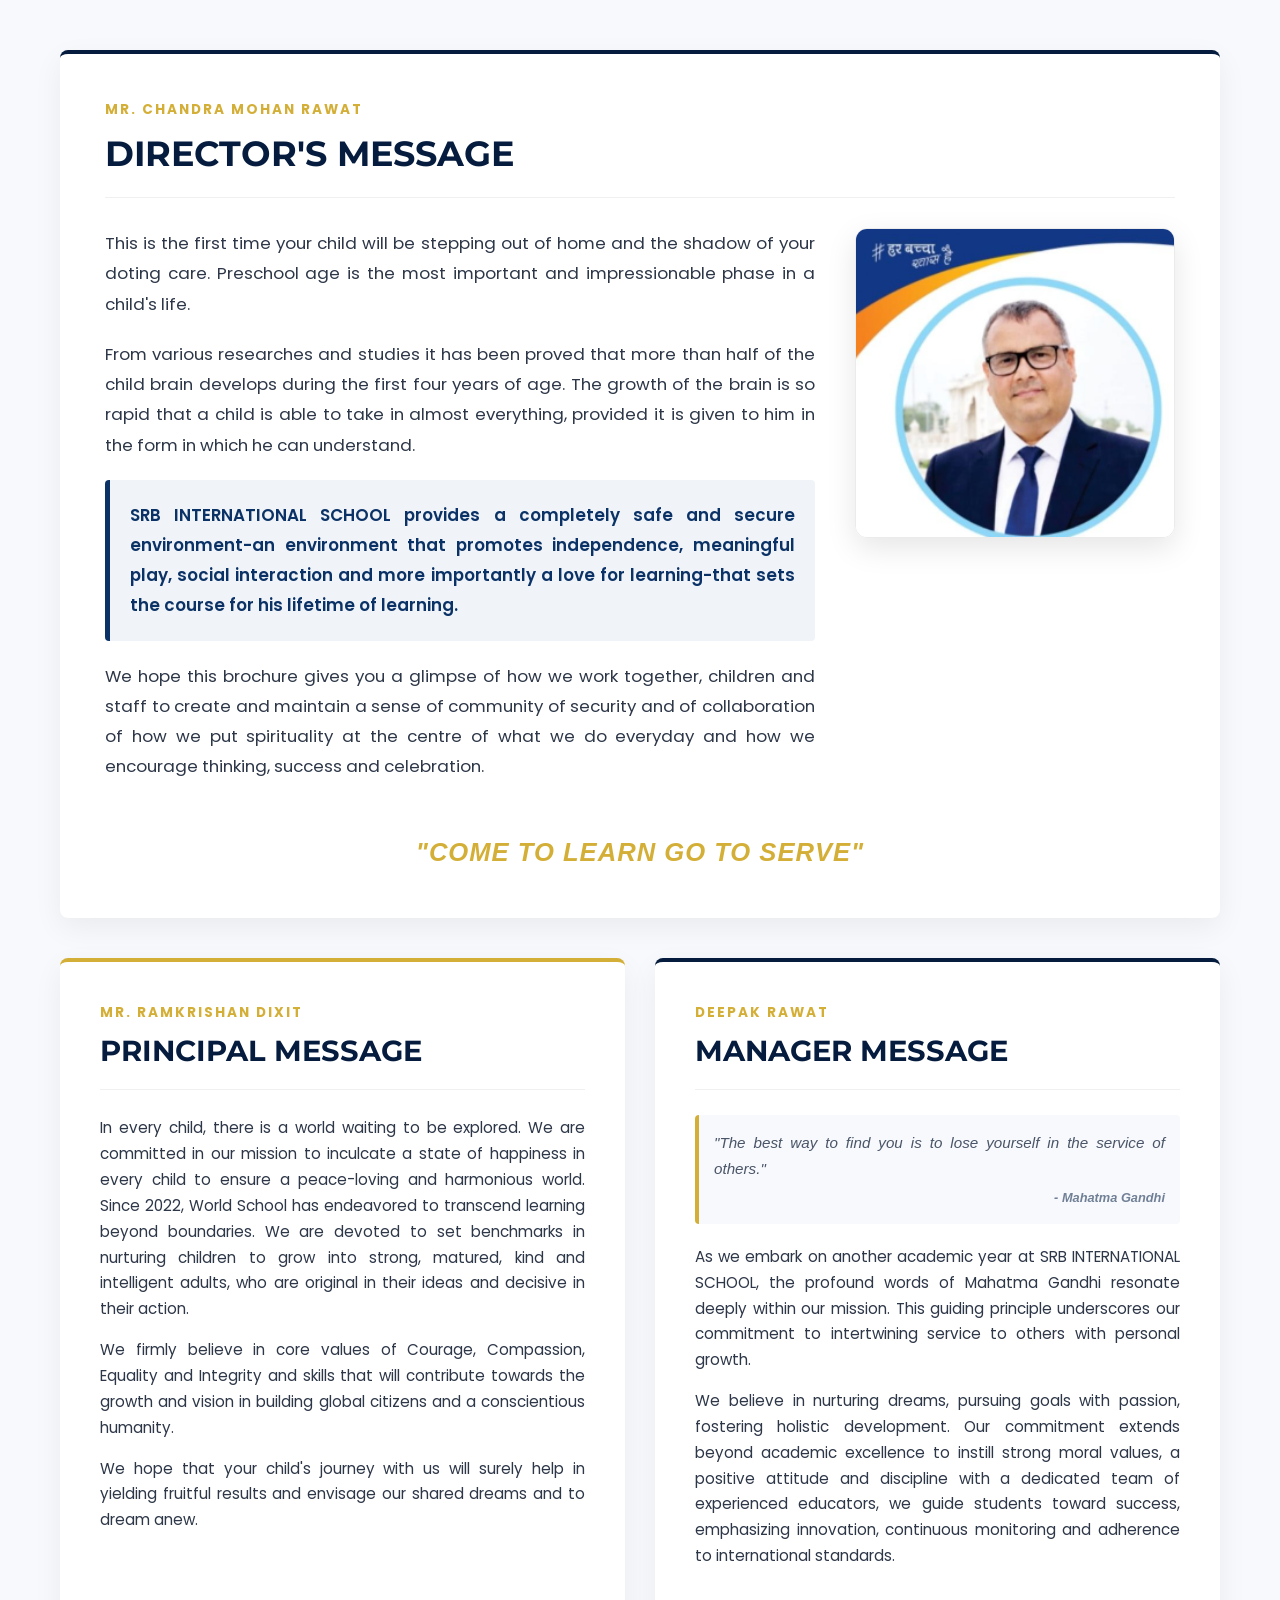
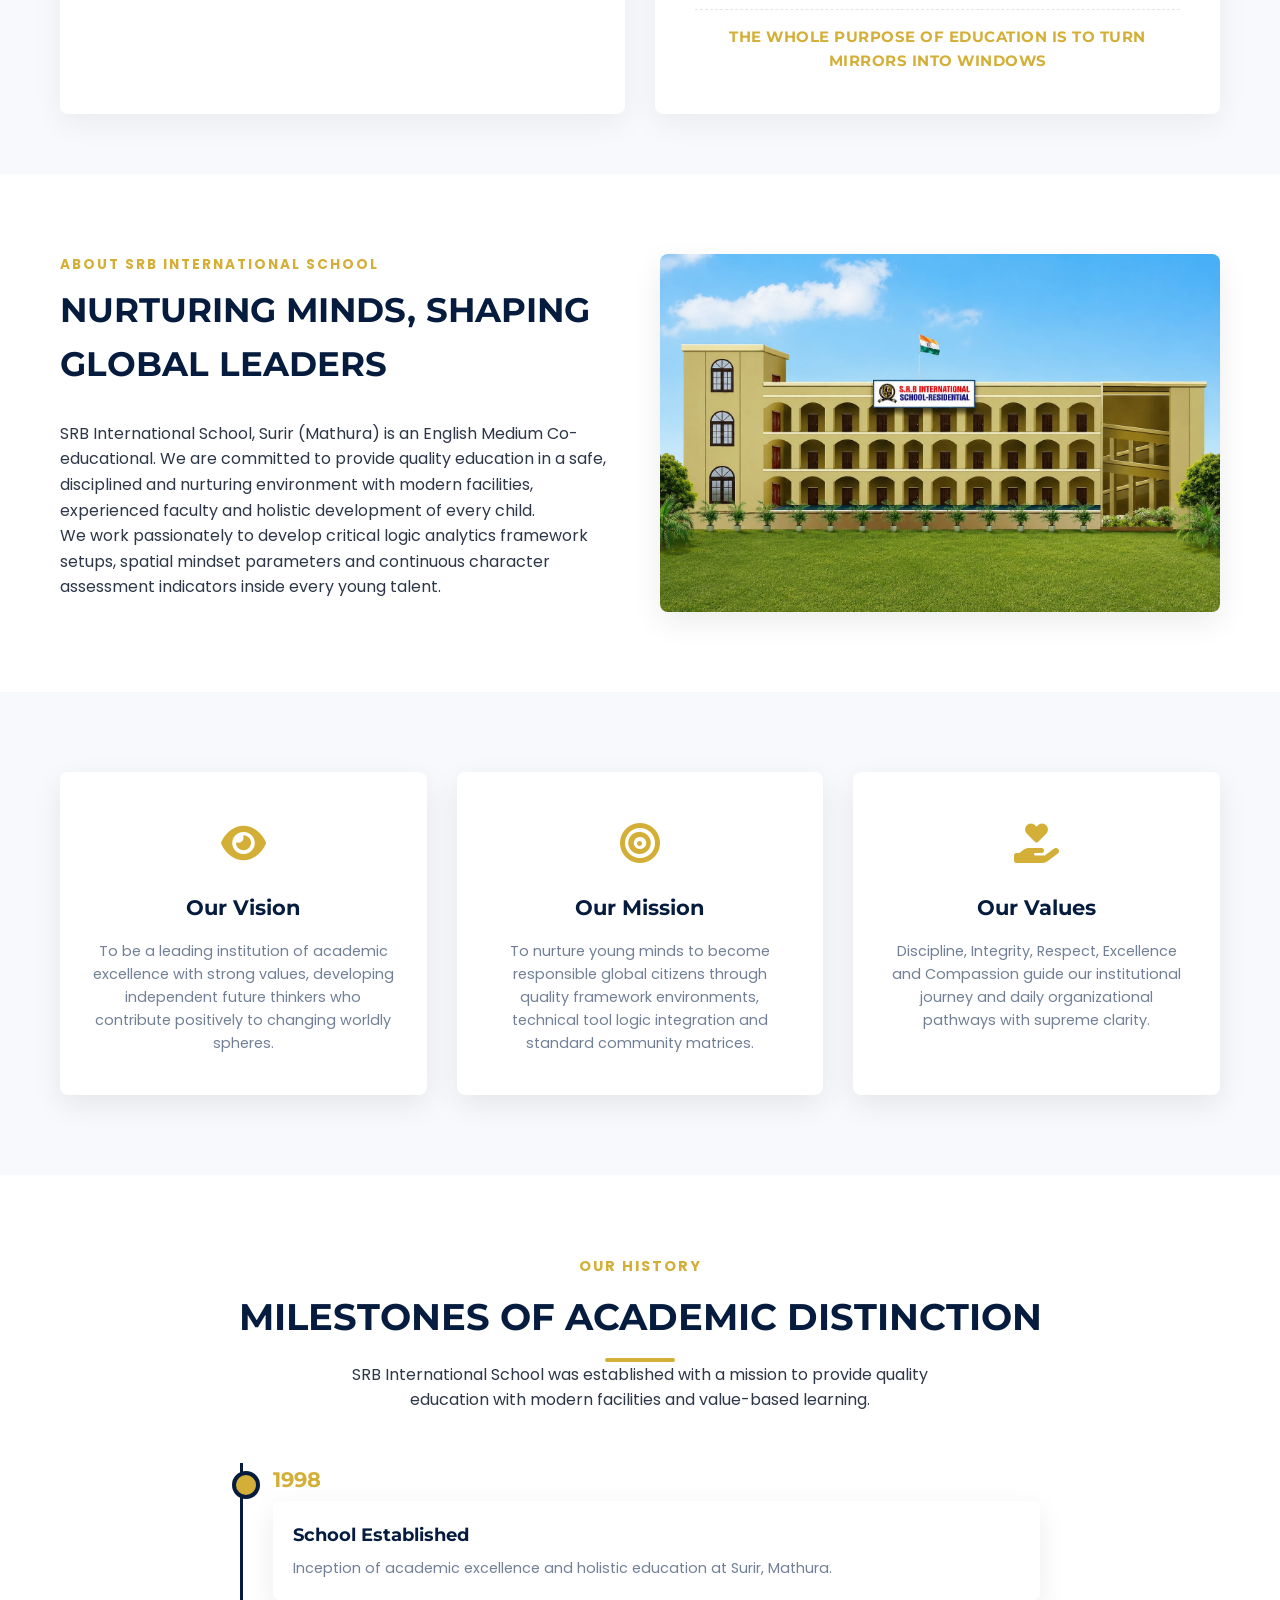
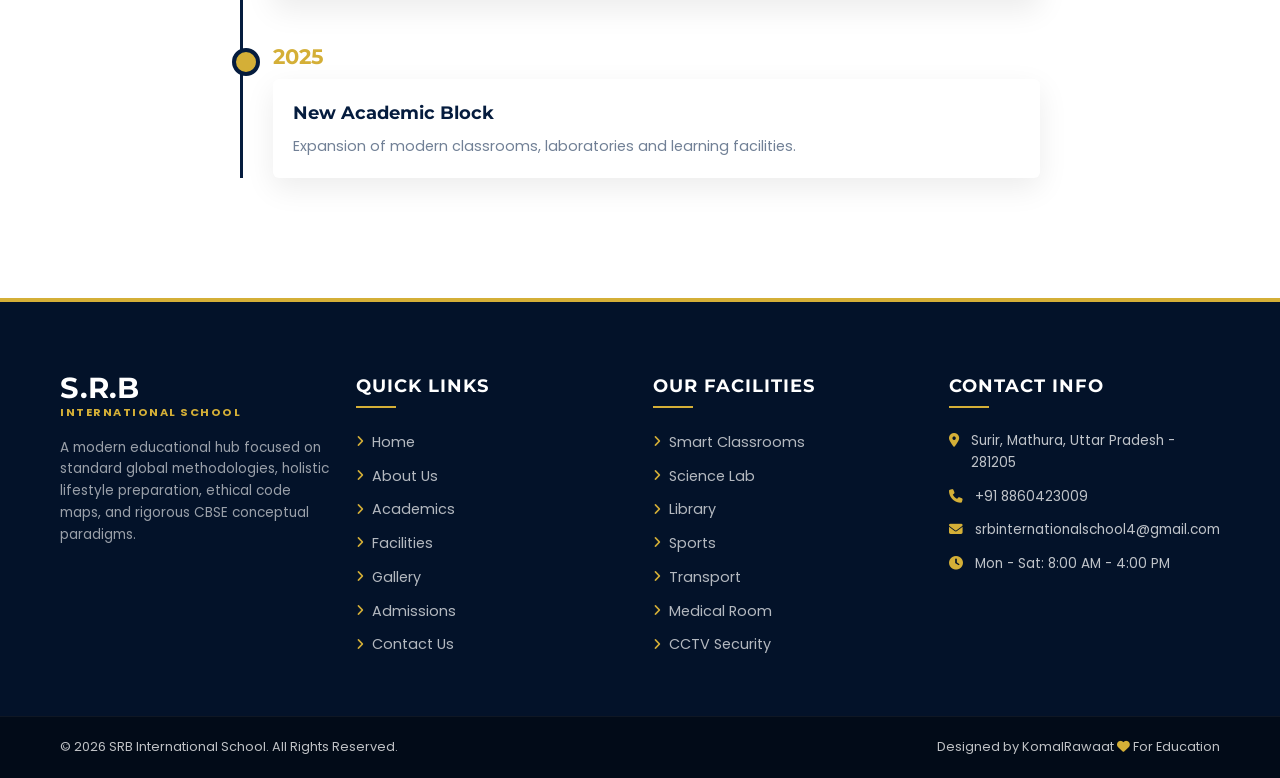
==== commit 312db0e1: "school enhances website" ====
--- a/about.html
+++ b/about.html
@@ -100,7 +100,7 @@
         <!-- Director Message Layout Box (2-Column Split System) -->
         <div class="director-box" style="background-color: #ffffff; padding: 45px; border-radius: 8px; box-shadow: 0 10px 30px rgba(0,0,0,0.06); border-top: 4px solid #051c3e; margin-bottom: 40px; width: 100%; display: block; clear: both; box-sizing: border-box;">
             <div style="margin-bottom: 30px; border-bottom: 1px solid rgba(0,0,0,0.06); padding-bottom: 15px;">
-                <span style="color: #d4af37; font-size: 0.85rem; font-weight: 700; letter-spacing: 2px; text-transform: uppercase; display: block; margin-bottom: 5px;">CHANDRA MOHAN RAWAT</span>
+                <span style="color: #d4af37; font-size: 0.85rem; font-weight: 700; letter-spacing: 2px; text-transform: uppercase; display: block; margin-bottom: 5px;">MR. CHANDRA MOHAN RAWAT</span>
                 <h2 style="font-size: 2.2rem; color: #051c3e; font-family: 'Montserrat', sans-serif; font-weight: 700; margin: 0; text-transform: uppercase;">Director's Message</h2>
             </div>
 
@@ -126,7 +126,7 @@
             <!-- Principal Message Layout Box -->
             <div class="pm-box" style="background-color: #ffffff; padding: 40px; border-radius: 8px; box-shadow: 0 10px 30px rgba(0,0,0,0.06); border-top: 4px solid #d4af37; flex: 1; min-width: 320px; box-sizing: border-box;">
                 <div style="margin-bottom: 25px; border-bottom: 1px solid rgba(0,0,0,0.06); padding-bottom: 15px;">
-                    <span style="color: #d4af37; font-size: 0.85rem; font-weight: 700; letter-spacing: 2px; text-transform: uppercase; display: block; margin-bottom: 5px;">SMT. BRIJESH SHARMA</span>
+                    <span style="color: #d4af37; font-size: 0.85rem; font-weight: 700; letter-spacing: 2px; text-transform: uppercase; display: block; margin-bottom: 5px;">MR. RAMKRISHAN DIXIT</span>
                     <h2 style="font-size: 1.8rem; color: #051c3e; font-family: 'Montserrat', sans-serif; font-weight: 700; margin: 0; text-transform: uppercase;">Principal Message</h2>
                 </div>
                 <div style="font-size: 0.95rem; color: #2d3748; line-height: 1.7; font-family: 'Poppins', sans-serif; text-align: justify;">
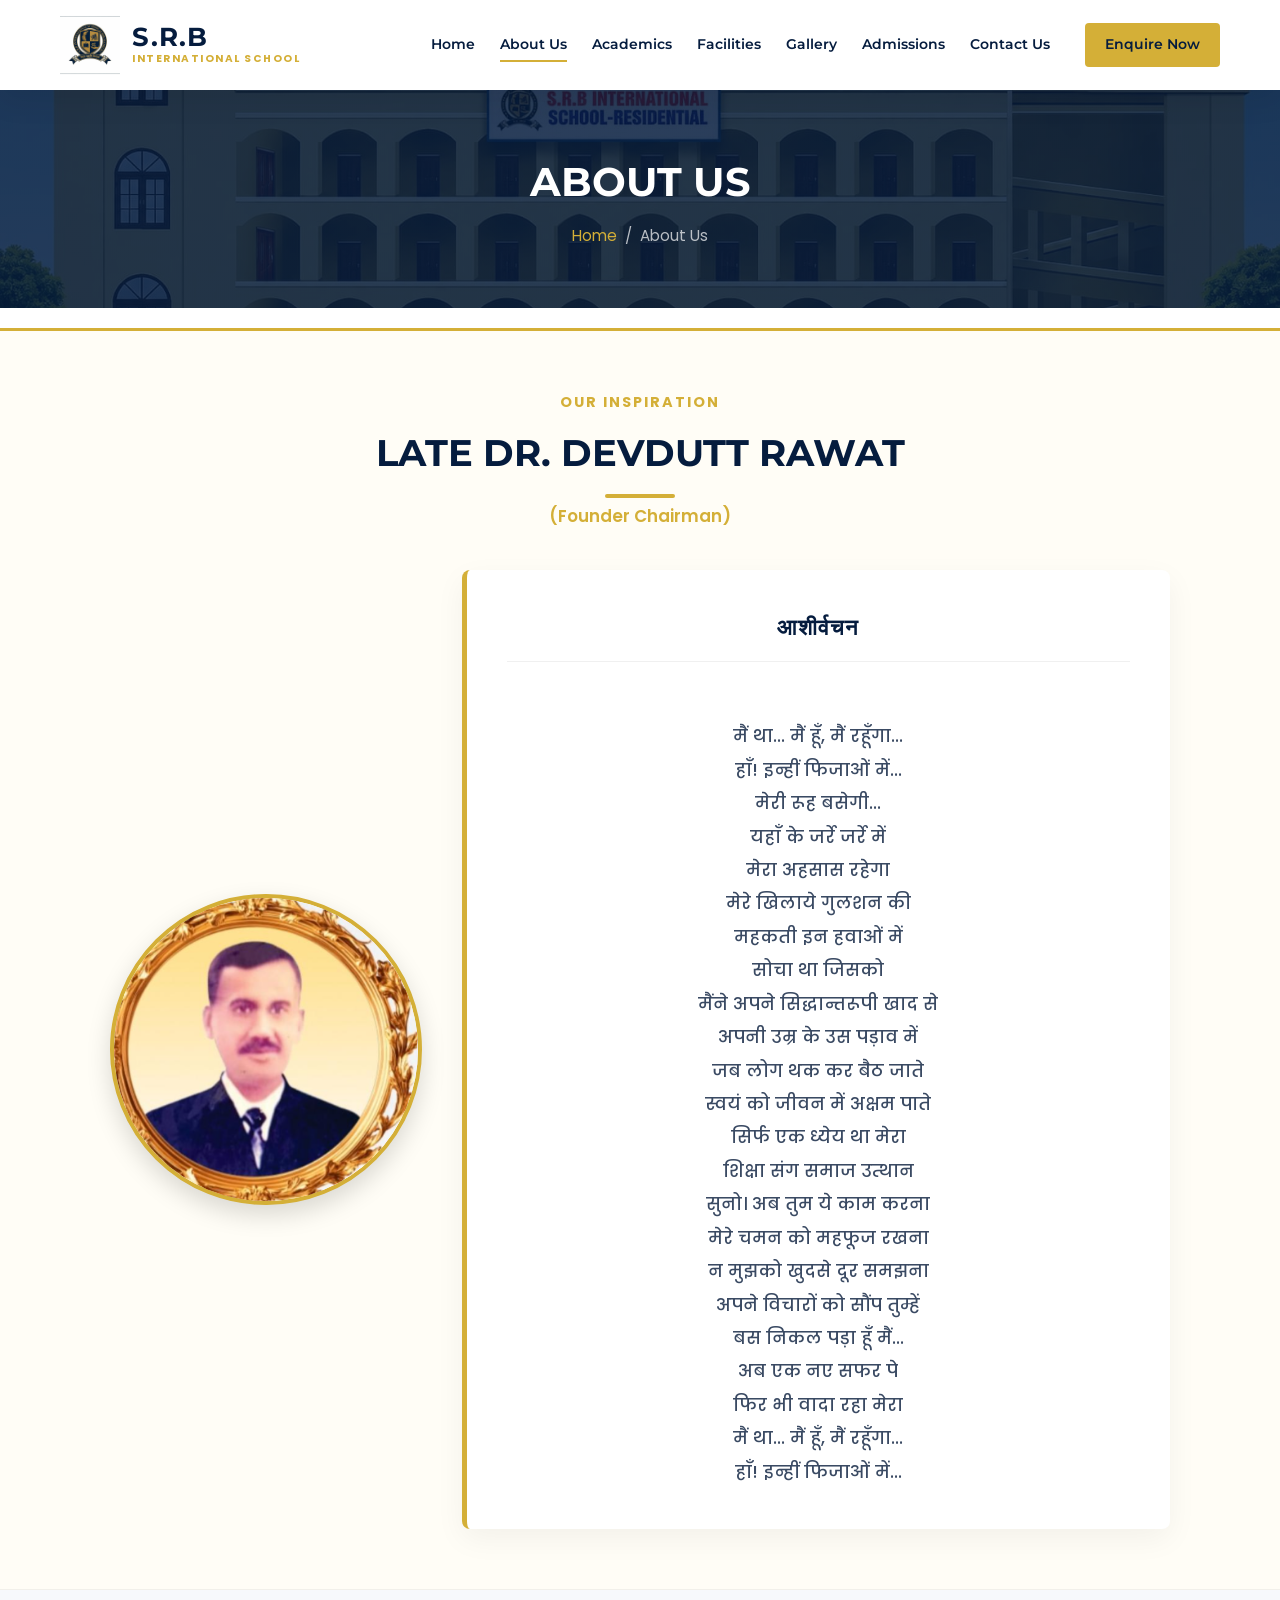
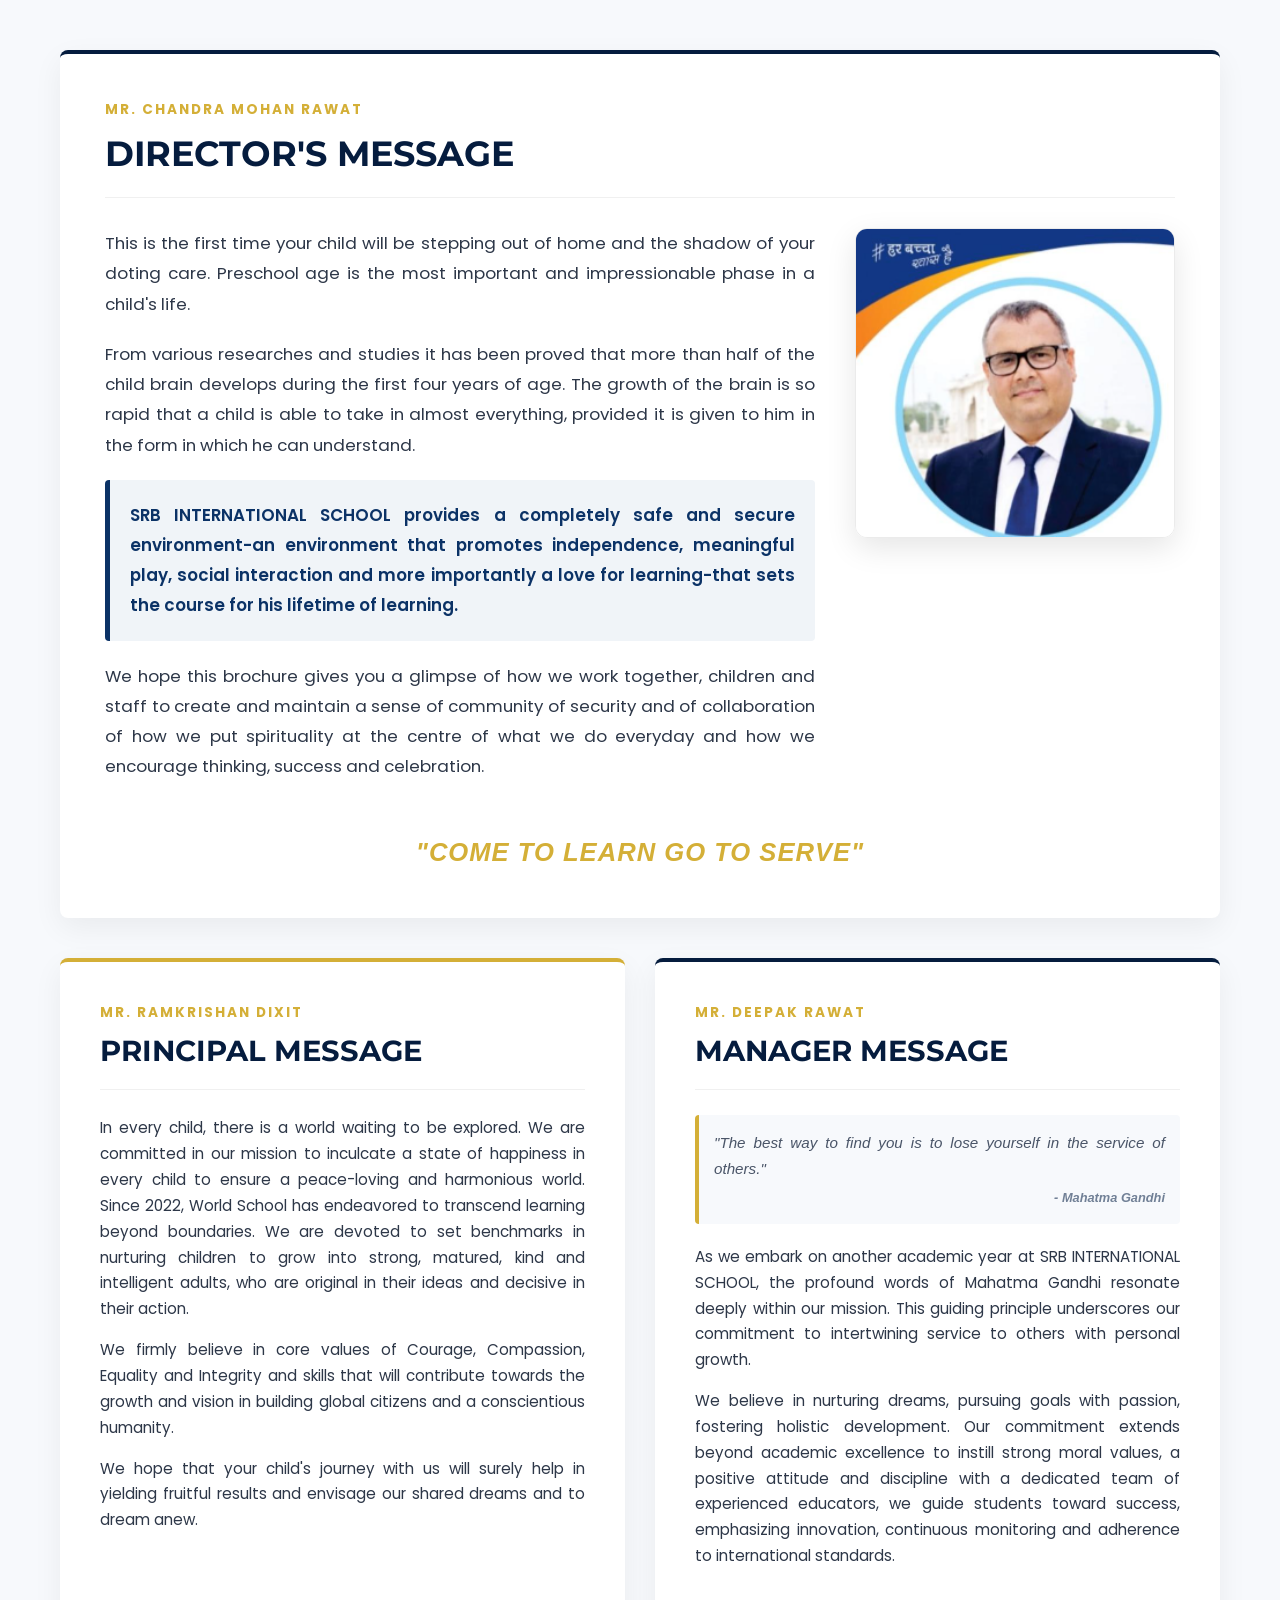
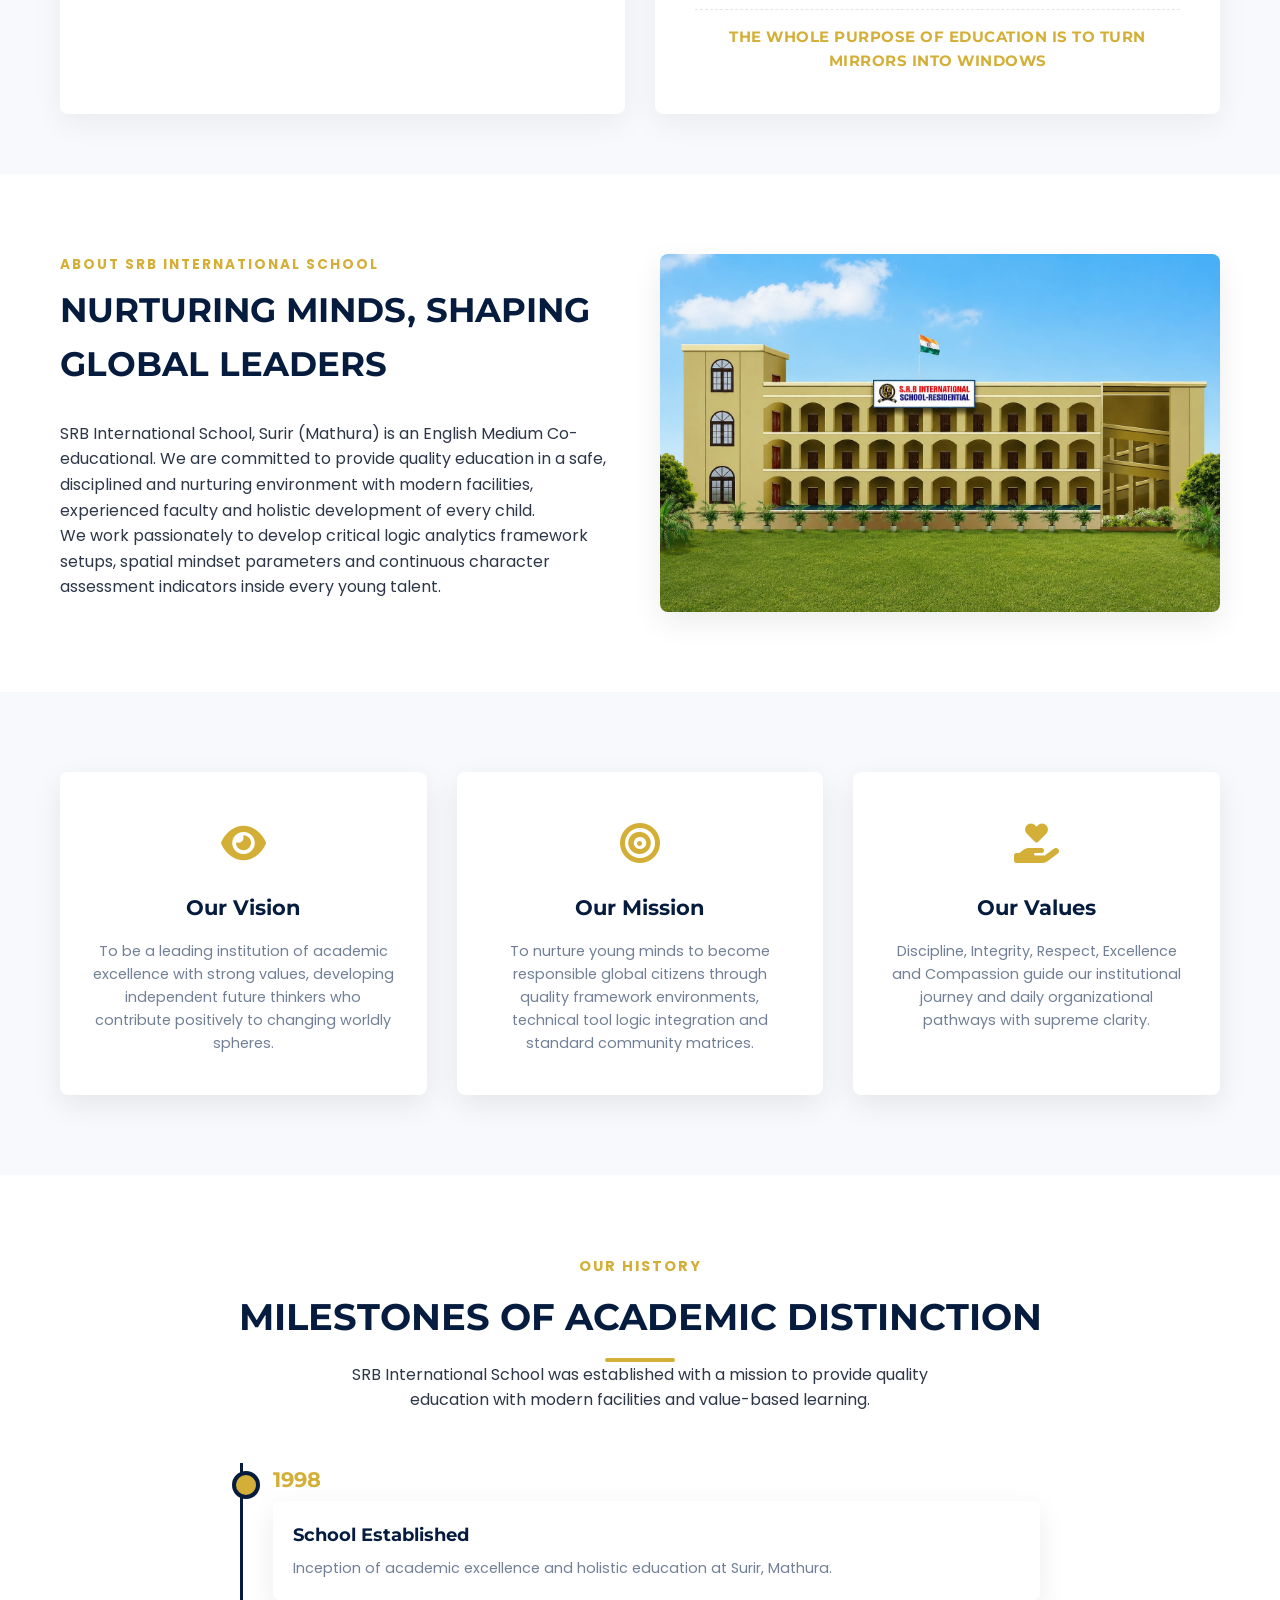
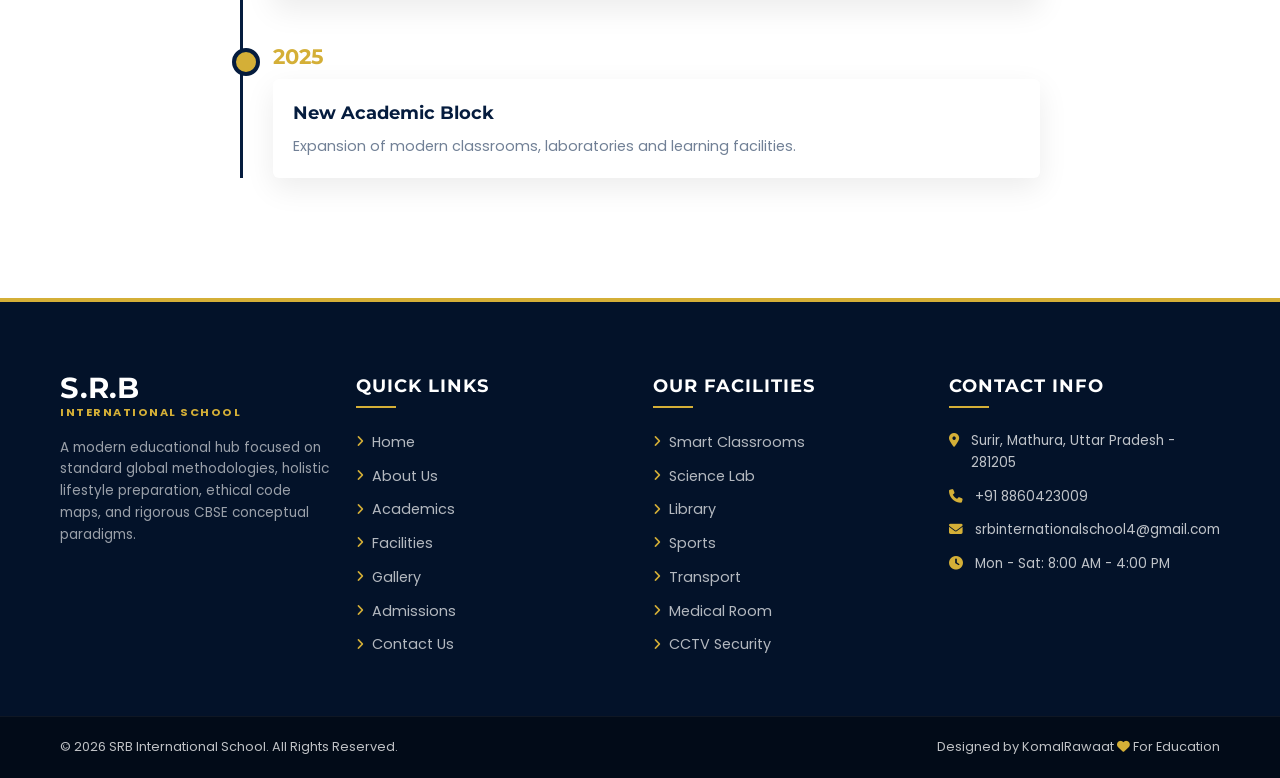
==== commit e4f07fa5: "school enhances website" ====
--- a/about.html
+++ b/about.html
@@ -140,7 +140,7 @@
             <div class="mm-box" style="background-color: #ffffff; padding: 40px; border-radius: 8px; box-shadow: 0 10px 30px rgba(0,0,0,0.06); border-top: 4px solid #051c3e; flex: 1; min-width: 320px; display: flex; flex-direction: column; justify-content: space-between; box-sizing: border-box;">
                 <div>
                     <div style="margin-bottom: 25px; border-bottom: 1px solid rgba(0,0,0,0.06); padding-bottom: 15px;">
-                        <span style="color: #d4af37; font-size: 0.85rem; font-weight: 700; letter-spacing: 2px; text-transform: uppercase; display: block; margin-bottom: 5px;">DEEPAK RAWAT</span>
+                        <span style="color: #d4af37; font-size: 0.85rem; font-weight: 700; letter-spacing: 2px; text-transform: uppercase; display: block; margin-bottom: 5px;">MR. DEEPAK RAWAT</span>
                         <h2 style="font-size: 1.8rem; color: #051c3e; font-family: 'Montserrat', sans-serif; font-weight: 700; margin: 0; text-transform: uppercase;">Manager Message</h2>
                     </div>
                     <div style="font-size: 0.95rem; color: #2d3748; line-height: 1.7; font-family: 'Poppins', sans-serif; text-align: justify;">
